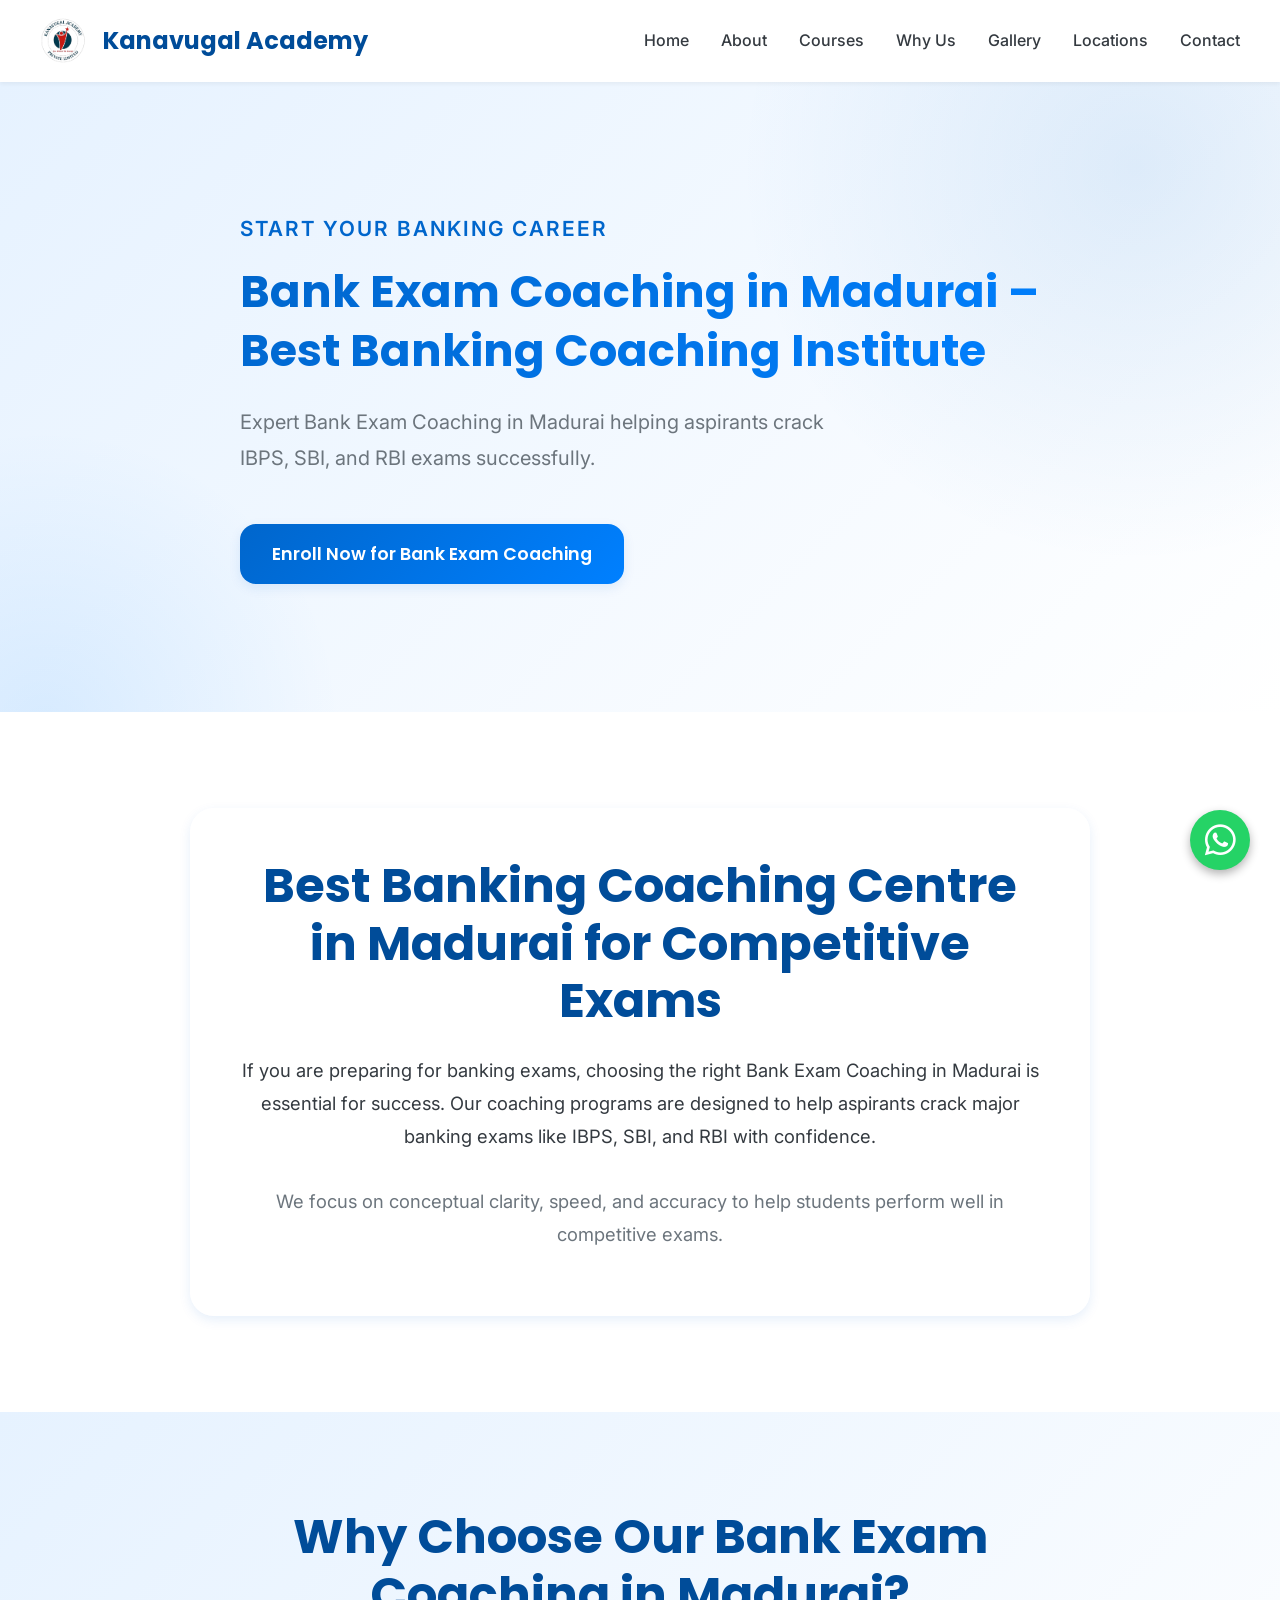
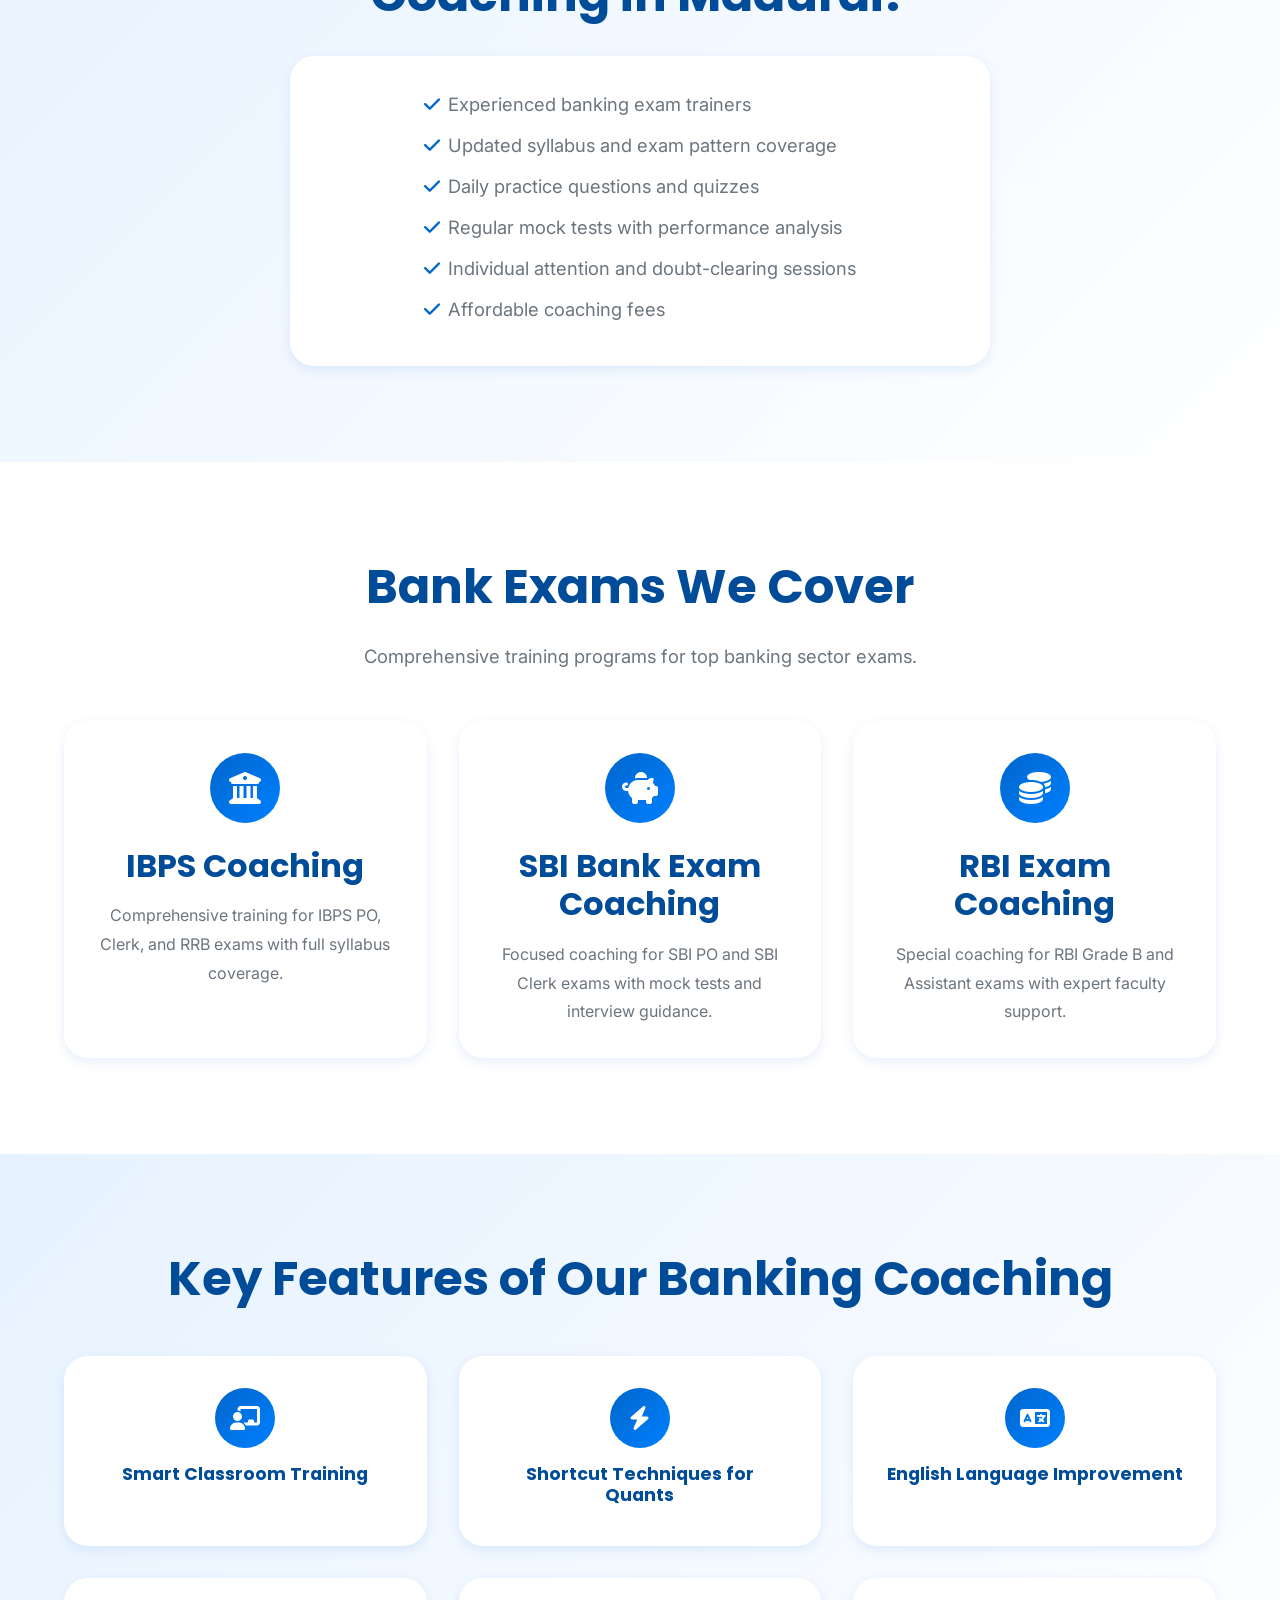
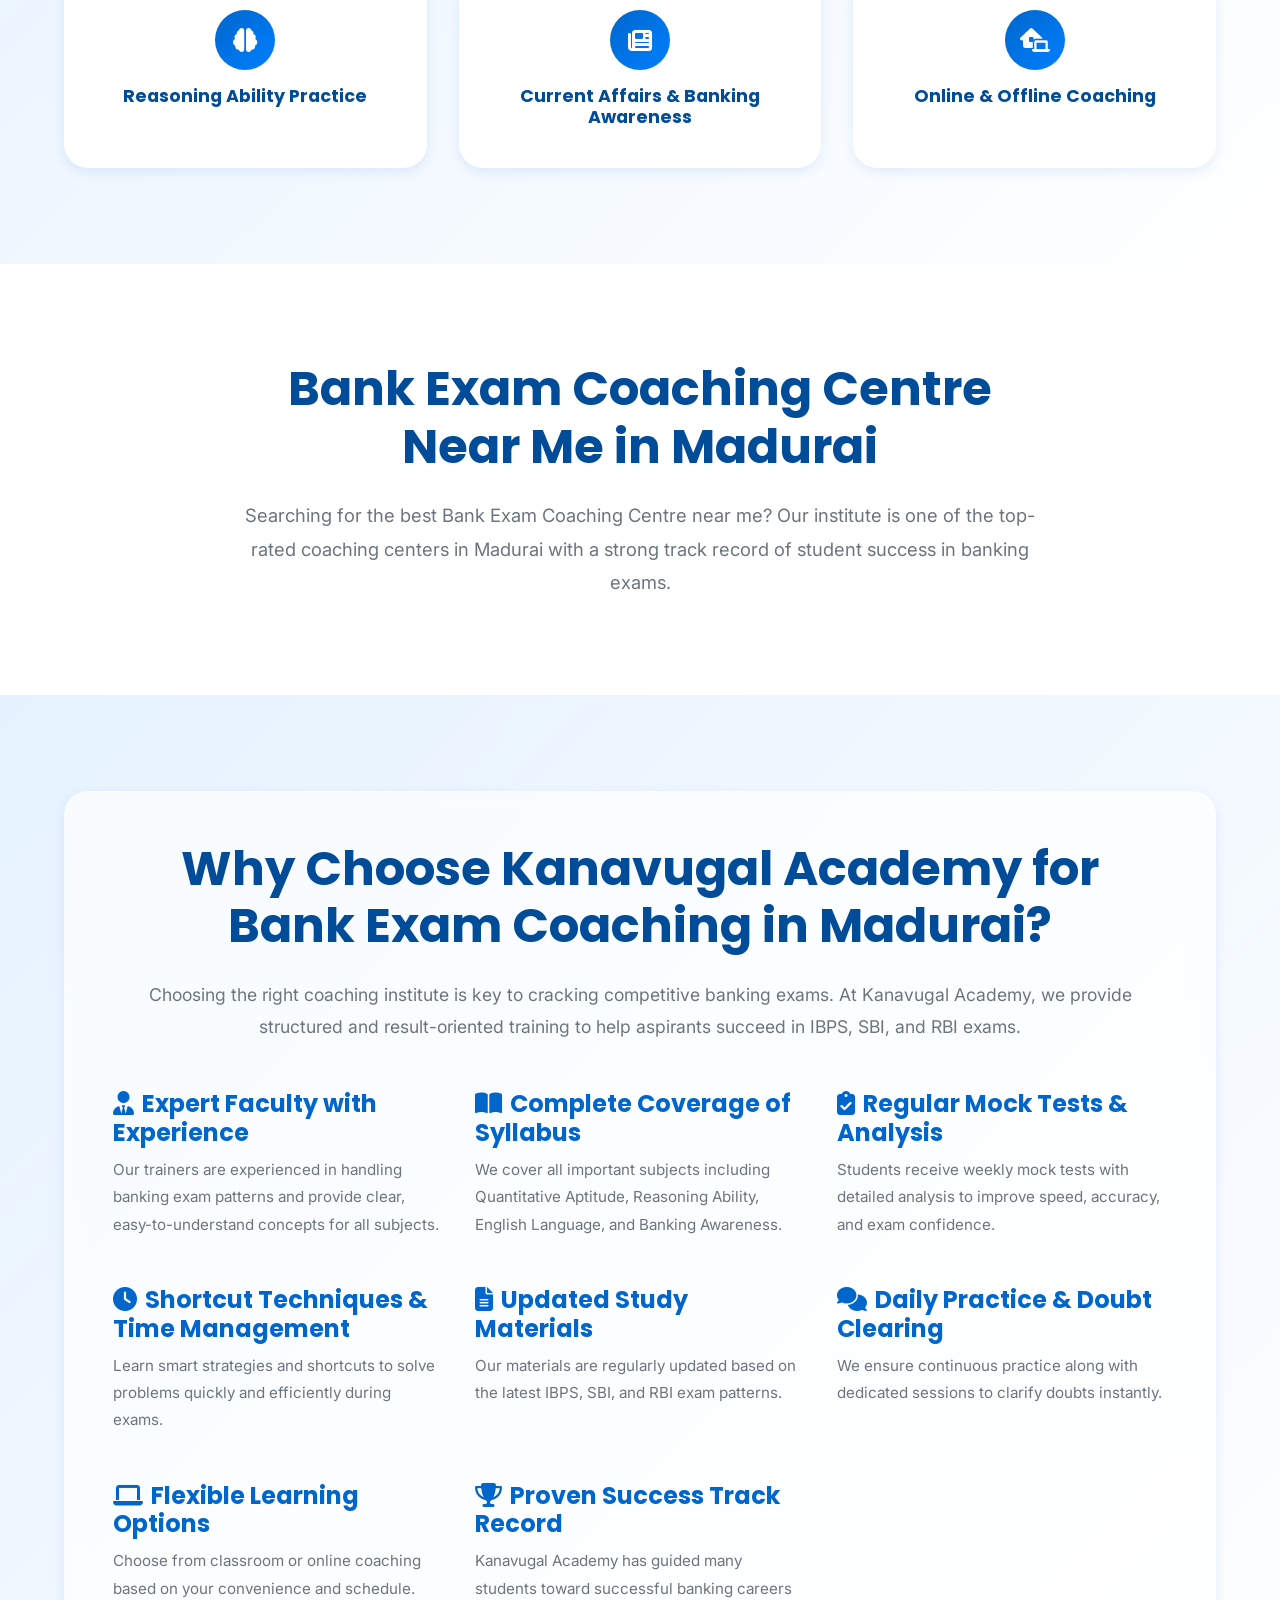
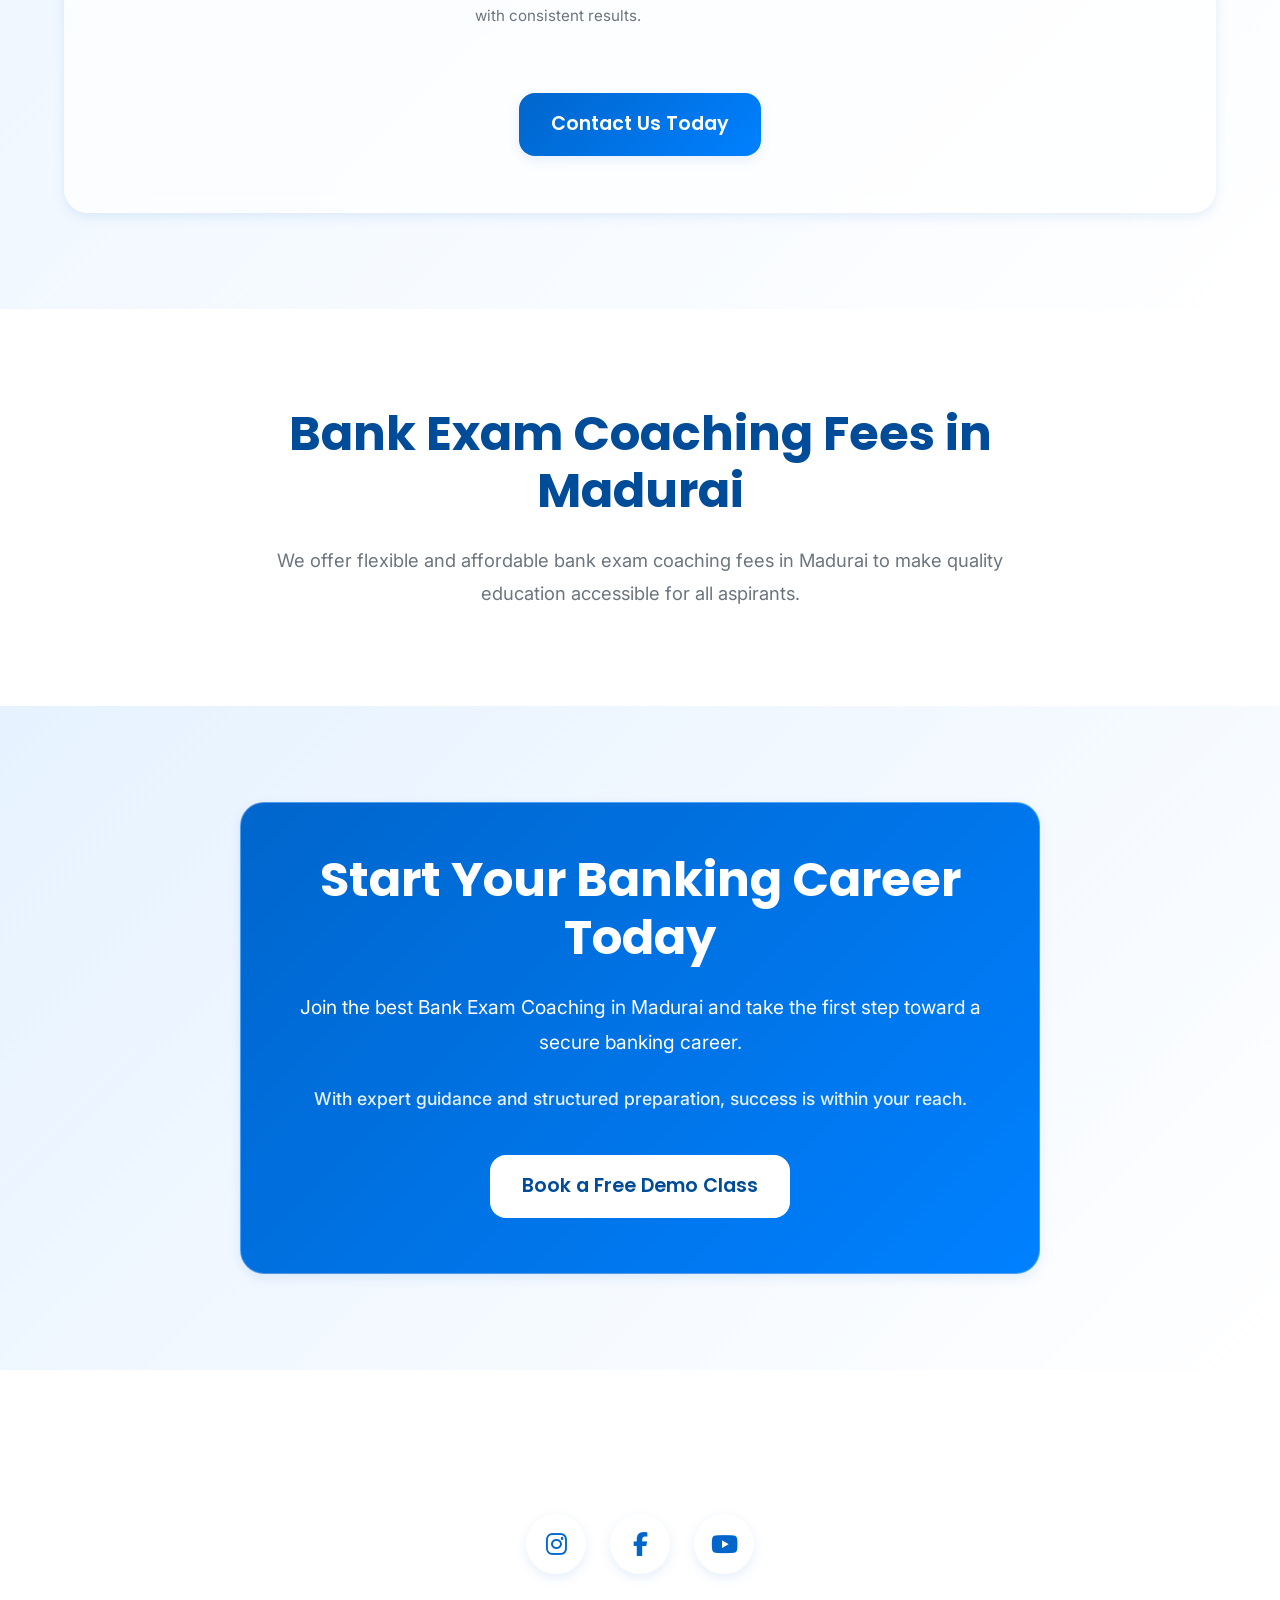
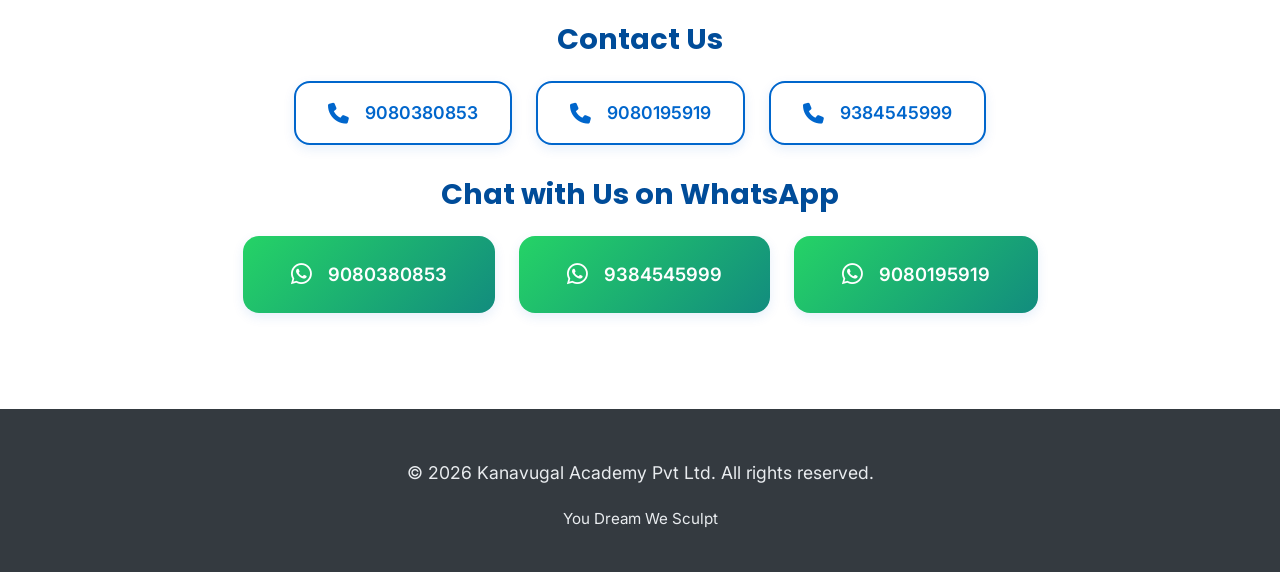
==== bank-exam-coaching-madurai.html @ 91778fbf "adding new pages" ====
<!DOCTYPE html>
<html lang="en">

<head>
    <meta charset="UTF-8">
    <meta name="viewport" content="width=device-width, initial-scale=1.0">
    <meta name="description"
        content="Looking for the best Bank Exam Coaching in Madurai? Join expert-led classes for IBPS, SBI, RBI exams with mock tests, study materials, and high success rate.">
    <meta name="keywords"
        content="Bank Exam Coaching in Madurai, Banking Coaching Centre in Madurai, Best Bank Coaching Institute in Madurai, IBPS Coaching in Madurai, SBI Coaching Centre in Madurai, RBI Exam Coaching, Bank Exam Classes in Madurai, Bank Coaching Centre near me, Bank Exam Coaching Fees in Madurai">
    <title>Bank Exam Coaching in Madurai | Best Banking Coaching Centre</title>

    <!-- Google Fonts -->
    <link rel="preconnect" href="https://fonts.googleapis.com">
    <link rel="preconnect" href="https://fonts.gstatic.com" crossorigin>
    <link
        href="https://fonts.googleapis.com/css2?family=Inter:wght@300;400;500;600;700&family=Poppins:wght@600;700;800&display=swap"
        rel="stylesheet">

    <!-- Font Awesome -->
    <link rel="stylesheet" href="https://cdnjs.cloudflare.com/ajax/libs/font-awesome/6.4.0/css/all.min.css">

    <!-- Stylesheet -->
    <link rel="stylesheet" href="index.css">
    <link rel="shortcut icon" href="./assets/logo.jpeg" type="image/x-icon">
</head>

<body>
    <!-- Header & Navigation -->
    <header class="header">
        <nav class="nav container">
            <div class="logo">
                <a href="index.html" style="display: flex; align-items: center; gap: 1rem; color: inherit; text-decoration: none;">
                    <img src="./assets/logo.png" alt="Kanavugal Academy Logo" class="logo-img">
                    <span>Kanavugal Academy</span>
                </a>
            </div>
            <ul class="nav-links" id="navLinks">
                <li><a href="index.html#home">Home</a></li>
                <li><a href="index.html#about">About</a></li>
                <li><a href="index.html#courses">Courses</a></li>
                <li><a href="index.html#why-choose">Why Us</a></li>
                <li><a href="index.html#gallery">Gallery</a></li>
                <li><a href="index.html#locations">Locations</a></li>
                <li><a href="index.html#contact">Contact</a></li>
            </ul>
            <button class="mobile-menu-toggle" id="mobileMenuToggle" aria-label="Toggle menu">
                <span></span>
                <span></span>
                <span></span>
            </button>
        </nav>
    </header>

    <!-- Hero Section -->
    <section class="hero" style="min-height: 70vh;">
        <div class="container">
            <div class="hero-content scroll-reveal">
                <p class="hero-tagline">Start Your Banking Career</p>
                <h1 class="hero-title">Bank Exam Coaching in Madurai – Best Banking Coaching Institute</h1>
                <p class="hero-description" style="font-size: 1.25rem;">
                    Expert Bank Exam Coaching in Madurai helping aspirants crack IBPS, SBI, and RBI exams successfully.
                </p>
                <div class="hero-buttons">
                    <a href="https://wa.me/919080380853?text=Hi,%20I%20want%20to%20Enroll%20Now%20for%20Bank%20Exam%20Coaching." target="_blank" class="btn btn-primary">Enroll Now for Bank Exam Coaching</a>
                </div>
            </div>
        </div>
    </section>

    <!-- Best Banking Coaching Institute -->
    <section class="section">
        <div class="container">
            <div class="card card-glass scroll-reveal" style="max-width: 900px; margin: 0 auto; text-align: center; padding: 3rem;">
                <h2>Best Banking Coaching Centre in Madurai for Competitive Exams</h2>
                <p style="font-size: 1.15rem; margin-bottom: 2rem;">
                    If you are preparing for banking exams, choosing the right Bank Exam Coaching in Madurai is essential for success. Our coaching programs are designed to help aspirants crack major banking exams like IBPS, SBI, and RBI with confidence.
                </p>
                <p style="font-size: 1.15rem; color: var(--gray);">
                    We focus on conceptual clarity, speed, and accuracy to help students perform well in competitive exams.
                </p>
            </div>
        </div>
    </section>

    <!-- Why Choose Our Centre -->
    <section class="section section-alt">
        <div class="container text-center">
            <h2 class="scroll-reveal" style="max-width: 800px; margin: 0 auto 2rem;">Why Choose Our Bank Exam Coaching in Madurai?</h2>
            <div class="card scroll-reveal" style="max-width: 700px; margin: 0 auto; padding: 2rem; background: var(--white);">
                <ul class="feature-list" style="font-size: 1.15rem;">
                    <li>Experienced banking exam trainers</li>
                    <li>Updated syllabus and exam pattern coverage</li>
                    <li>Daily practice questions and quizzes</li>
                    <li>Regular mock tests with performance analysis</li>
                    <li>Individual attention and doubt-clearing sessions</li>
                    <li>Affordable coaching fees</li>
                </ul>
            </div>
        </div>
    </section>

    <!-- Bank Exams We Cover -->
    <section class="section">
        <div class="container text-center">
            <h2 class="scroll-reveal">Bank Exams We Cover</h2>
            <p class="scroll-reveal" style="max-width: 700px; margin: 0 auto 3rem; font-size: 1.15rem; color: var(--gray);">
                Comprehensive training programs for top banking sector exams.
            </p>
            <div class="staff-grid scroll-reveal">
                <!-- IBPS -->
                <div class="card staff-card" style="padding: 2rem;">
                    <div class="course-icon" style="width: 70px; height: 70px; font-size: 2rem; margin-bottom: 1.5rem;">
                        <i class="fas fa-university"></i>
                    </div>
                    <h3 style="margin-bottom: 1rem; color: var(--primary-blue-dark);">IBPS Coaching</h3>
                    <p style="font-size: 1rem; color: var(--gray);">
                        Comprehensive training for IBPS PO, Clerk, and RRB exams with full syllabus coverage.
                    </p>
                </div>
                
                <!-- SBI -->
                <div class="card staff-card" style="padding: 2rem;">
                    <div class="course-icon" style="width: 70px; height: 70px; font-size: 2rem; margin-bottom: 1.5rem;">
                        <i class="fas fa-piggy-bank"></i>
                    </div>
                    <h3 style="margin-bottom: 1rem; color: var(--primary-blue-dark);">SBI Bank Exam Coaching</h3>
                    <p style="font-size: 1rem; color: var(--gray);">
                        Focused coaching for SBI PO and SBI Clerk exams with mock tests and interview guidance.
                    </p>
                </div>

                <!-- RBI -->
                <div class="card staff-card" style="padding: 2rem;">
                    <div class="course-icon" style="width: 70px; height: 70px; font-size: 2rem; margin-bottom: 1.5rem;">
                        <i class="fas fa-coins"></i>
                    </div>
                    <h3 style="margin-bottom: 1rem; color: var(--primary-blue-dark);">RBI Exam Coaching</h3>
                    <p style="font-size: 1rem; color: var(--gray);">
                        Special coaching for RBI Grade B and Assistant exams with expert faculty support.
                    </p>
                </div>
            </div>
        </div>
    </section>

    <!-- Key Features -->
    <section class="section section-alt">
        <div class="container">
            <h2 class="text-center scroll-reveal">Key Features of Our Banking Coaching</h2>
            <div class="staff-grid scroll-reveal" style="grid-template-columns: repeat(auto-fill, minmax(300px, 1fr));">
                <div class="card staff-card">
                    <div class="course-icon" style="width: 60px; height: 60px; font-size: 1.5rem; margin-bottom: 1rem;"><i class="fas fa-chalkboard-teacher"></i></div>
                    <h4>Smart Classroom Training</h4>
                </div>
                <div class="card staff-card">
                    <div class="course-icon" style="width: 60px; height: 60px; font-size: 1.5rem; margin-bottom: 1rem;"><i class="fas fa-bolt"></i></div>
                    <h4>Shortcut Techniques for Quants</h4>
                </div>
                <div class="card staff-card">
                    <div class="course-icon" style="width: 60px; height: 60px; font-size: 1.5rem; margin-bottom: 1rem;"><i class="fas fa-language"></i></div>
                    <h4>English Language Improvement</h4>
                </div>
                <div class="card staff-card">
                    <div class="course-icon" style="width: 60px; height: 60px; font-size: 1.5rem; margin-bottom: 1rem;"><i class="fas fa-brain"></i></div>
                    <h4>Reasoning Ability Practice</h4>
                </div>
                <div class="card staff-card">
                    <div class="course-icon" style="width: 60px; height: 60px; font-size: 1.5rem; margin-bottom: 1rem;"><i class="fas fa-newspaper"></i></div>
                    <h4>Current Affairs & Banking Awareness</h4>
                </div>
                <div class="card staff-card">
                    <div class="course-icon" style="width: 60px; height: 60px; font-size: 1.5rem; margin-bottom: 1rem;"><i class="fas fa-laptop-house"></i></div>
                    <h4>Online & Offline Coaching</h4>
                </div>
            </div>
        </div>
    </section>

    <!-- Bank Exam Coaching Near Me -->
    <section class="section">
        <div class="container text-center">
            <h2 class="scroll-reveal" style="max-width: 800px; margin: 0 auto 1.5rem;">Bank Exam Coaching Centre Near Me in Madurai</h2>
            <p class="scroll-reveal" style="font-size: 1.15rem; color: var(--gray); max-width: 800px; margin: 0 auto;">
                Searching for the best Bank Exam Coaching Centre near me? Our institute is one of the top-rated coaching centers in Madurai with a strong track record of student success in banking exams.
            </p>
        </div>
    </section>

    <!-- Why Kanavugal Academy Detailed -->
    <section class="section section-alt">
        <div class="container">
            <div class="card card-glass scroll-reveal" style="padding: 3rem;">
                <h2 style="color: var(--primary-blue-dark); text-align: center; margin-bottom: 1.5rem;">Why Choose Kanavugal Academy for Bank Exam Coaching in Madurai?</h2>
                <p style="font-size: 1.1rem; color: var(--gray); text-align: center; margin-bottom: 3rem;">
                    Choosing the right coaching institute is key to cracking competitive banking exams. At Kanavugal Academy, we provide structured and result-oriented training to help aspirants succeed in IBPS, SBI, and RBI exams.
                </p>
                
                <div style="display: grid; grid-template-columns: repeat(auto-fit, minmax(300px, 1fr)); gap: 2rem;">
                    <div>
                        <h4 style="color: var(--primary-blue); margin-bottom: 0.5rem;"><i class="fas fa-user-tie" style="margin-right: 0.5rem;"></i>Expert Faculty with Experience</h4>
                        <p style="font-size: 0.95rem; color: var(--gray);">Our trainers are experienced in handling banking exam patterns and provide clear, easy-to-understand concepts for all subjects.</p>
                    </div>
                    <div>
                        <h4 style="color: var(--primary-blue); margin-bottom: 0.5rem;"><i class="fas fa-book-open" style="margin-right: 0.5rem;"></i>Complete Coverage of Syllabus</h4>
                        <p style="font-size: 0.95rem; color: var(--gray);">We cover all important subjects including Quantitative Aptitude, Reasoning Ability, English Language, and Banking Awareness.</p>
                    </div>
                    <div>
                        <h4 style="color: var(--primary-blue); margin-bottom: 0.5rem;"><i class="fas fa-clipboard-check" style="margin-right: 0.5rem;"></i>Regular Mock Tests & Analysis</h4>
                        <p style="font-size: 0.95rem; color: var(--gray);">Students receive weekly mock tests with detailed analysis to improve speed, accuracy, and exam confidence.</p>
                    </div>
                    <div>
                        <h4 style="color: var(--primary-blue); margin-bottom: 0.5rem;"><i class="fas fa-clock" style="margin-right: 0.5rem;"></i>Shortcut Techniques & Time Management</h4>
                        <p style="font-size: 0.95rem; color: var(--gray);">Learn smart strategies and shortcuts to solve problems quickly and efficiently during exams.</p>
                    </div>
                    <div>
                        <h4 style="color: var(--primary-blue); margin-bottom: 0.5rem;"><i class="fas fa-file-alt" style="margin-right: 0.5rem;"></i>Updated Study Materials</h4>
                        <p style="font-size: 0.95rem; color: var(--gray);">Our materials are regularly updated based on the latest IBPS, SBI, and RBI exam patterns.</p>
                    </div>
                    <div>
                        <h4 style="color: var(--primary-blue); margin-bottom: 0.5rem;"><i class="fas fa-comments" style="margin-right: 0.5rem;"></i>Daily Practice & Doubt Clearing</h4>
                        <p style="font-size: 0.95rem; color: var(--gray);">We ensure continuous practice along with dedicated sessions to clarify doubts instantly.</p>
                    </div>
                    <div>
                        <h4 style="color: var(--primary-blue); margin-bottom: 0.5rem;"><i class="fas fa-laptop" style="margin-right: 0.5rem;"></i>Flexible Learning Options</h4>
                        <p style="font-size: 0.95rem; color: var(--gray);">Choose from classroom or online coaching based on your convenience and schedule.</p>
                    </div>
                    <div>
                        <h4 style="color: var(--primary-blue); margin-bottom: 0.5rem;"><i class="fas fa-trophy" style="margin-right: 0.5rem;"></i>Proven Success Track Record</h4>
                        <p style="font-size: 0.95rem; color: var(--gray);">Kanavugal Academy has guided many students toward successful banking careers with consistent results.</p>
                    </div>
                </div>

                <div class="text-center" style="margin-top: 3rem;">
                    <a href="https://wa.me/919080380853?text=Hi,%20I%20want%20to%20Contact%20You%20Today%20about%20Bank%20Exam%20Coaching." target="_blank" class="btn btn-primary" style="font-size: 1.2rem; padding: 1rem 2rem;">Contact Us Today</a>
                </div>
            </div>
        </div>
    </section>

    <!-- Fees Section -->
    <section class="section">
        <div class="container text-center">
            <h2 class="scroll-reveal" style="max-width: 800px; margin: 0 auto 1.5rem;">Bank Exam Coaching Fees in Madurai</h2>
            <p class="scroll-reveal" style="font-size: 1.15rem; color: var(--gray); max-width: 800px; margin: 0 auto;">
                We offer flexible and affordable bank exam coaching fees in Madurai to make quality education accessible for all aspirants.
            </p>
        </div>
    </section>

    <!-- Start Your Journey CTA -->
    <section class="section section-alt">
        <div class="container text-center">
            <div class="card card-glass cta-card scroll-reveal">
                <h2>Start Your Banking Career Today</h2>
                <p style="font-size: 1.2rem; color: var(--white); margin-bottom: 1.5rem;">
                    Join the best Bank Exam Coaching in Madurai and take the first step toward a secure banking career.
                </p>
                <p style="font-size: 1.1rem; color: var(--sky-blue); margin-bottom: 2.5rem; font-weight: 500;">
                    With expert guidance and structured preparation, success is within your reach.
                </p>
                <a href="https://wa.me/919080380853?text=Hi,%20I%20would%20like%20to%20Book%20a%20Free%20Demo%20Class%20for%20Bank%20Exams." target="_blank" class="btn" style="background: var(--white); color: var(--primary-blue-dark); font-size: 1.2rem; padding: 1rem 2rem;">Book a Free Demo Class</a>
            </div>
        </div>
    </section>

    <!-- Contact & Footer -->
    <section id="contact" class="section">
        <div class="container">
            <div class="social-links">
                <a href="https://www.instagram.com/kanavugal_academy?igsh=MWpjbHlkaHV3eWFyMg==" target="_blank"
                    rel="noopener noreferrer" class="social-link" aria-label="Instagram">
                    <i class="fab fa-instagram"></i>
                </a>
                <a href="https://www.facebook.com/share/1A8mV7ntUL/" target="_blank" rel="noopener noreferrer"
                    class="social-link" aria-label="Facebook">
                    <i class="fab fa-facebook-f"></i>
                </a>
                <a href="https://youtube.com/@kanavugalacademy?si=gkngZjti5xDNthuc" target="_blank"
                    rel="noopener noreferrer" class="social-link" aria-label="YouTube">
                    <i class="fab fa-youtube"></i>
                </a>
            </div>

            <!-- Contact Numbers -->
            <div class="contact-info scroll-reveal" style="margin-top: 3rem;">
                <h3 class="text-center" style="margin-bottom: 1.5rem;">Contact Us</h3>
                <div class="contact-numbers">
                    <a href="tel:9080380853" class="contact-number">
                        <i class="fas fa-phone"></i>
                        <span>9080380853</span>
                    </a>
                    <a href="tel:9080195919" class="contact-number">
                        <i class="fas fa-phone"></i>
                        <span>9080195919</span>
                    </a>
                    <a href="tel:9384545999" class="contact-number">
                        <i class="fas fa-phone"></i>
                        <span>9384545999</span>
                    </a>
                </div>
            </div>

            <!-- WhatsApp Buttons -->
            <div class="whatsapp-section scroll-reveal" style="margin-top: 2rem;">
                <h3 class="text-center" style="margin-bottom: 1.5rem;">Chat with Us on WhatsApp</h3>
                <div class="whatsapp-buttons">
                    <a href="https://wa.me/919080380853" target="_blank" rel="noopener noreferrer" class="whatsapp-btn">
                        <i class="fab fa-whatsapp"></i>
                        <span>9080380853</span>
                    </a>
                    <a href="https://wa.me/919384545999" target="_blank" rel="noopener noreferrer" class="whatsapp-btn">
                        <i class="fab fa-whatsapp"></i>
                        <span>9384545999</span>
                    </a>
                    <a href="https://wa.me/919080195919" target="_blank" rel="noopener noreferrer" class="whatsapp-btn">
                        <i class="fab fa-whatsapp"></i>
                        <span>9080195919</span>
                    </a>
                </div>
            </div>
        </div>
    </section>

    <!-- Footer -->
    <footer class="footer">
        <div class="container">
            <p>&copy; <span id="day"></span> Kanavugal Academy Pvt Ltd. All rights reserved.</p>
            <p style="font-size: 0.95rem; margin-top: 0.5rem;">You Dream We Sculpt</p>
        </div>
    </footer>

    <!-- Floating WhatsApp Button -->
    <a href="https://wa.me/919080380853" class="floating-whatsapp" target="_blank" rel="noopener noreferrer"
        aria-label="Chat on WhatsApp">
        <i class="fab fa-whatsapp"></i>
    </a>

    <!-- JavaScript -->
    <script src="script.js"></script>
</body>

</html>
---- index.css ----
/* ============================================
   KANAVUGAL ACADEMY - DESIGN SYSTEM
   Theme: Blue & White Professional
   ============================================ */

/* ============================================
   CSS CUSTOM PROPERTIES
   ============================================ */
:root {
    /* Primary Colors - Blue Theme */
    --primary-blue: #0066cc;
    --primary-blue-dark: #004c99;
    --primary-blue-light: #3385d6;
    --accent-blue: #0080ff;
    --sky-blue: #e6f2ff;

    /* Neutral Colors */
    --white: #ffffff;
    --off-white: #f8f9fa;
    --light-gray: #e9ecef;
    --gray: #6c757d;
    --dark-gray: #343a40;
    --black: #000000;

    /* Gradient Colors */
    --gradient-primary: linear-gradient(135deg, #0066cc 0%, #0080ff 100%);
    --gradient-light: linear-gradient(135deg, #e6f2ff 0%, #ffffff 100%);
    --gradient-overlay: linear-gradient(135deg, rgba(0, 102, 204, 0.9) 0%, rgba(0, 128, 255, 0.9) 100%);

    /* Shadows */
    --shadow-sm: 0 2px 4px rgba(0, 0, 0, 0.05);
    --shadow-md: 0 4px 12px rgba(0, 102, 204, 0.1);
    --shadow-lg: 0 8px 24px rgba(0, 102, 204, 0.15);
    --shadow-xl: 0 16px 48px rgba(0, 102, 204, 0.2);

    /* Spacing */
    --spacing-xs: 0.5rem;
    --spacing-sm: 1rem;
    --spacing-md: 1.5rem;
    --spacing-lg: 2rem;
    --spacing-xl: 3rem;
    --spacing-2xl: 4rem;
    --spacing-3xl: 6rem;

    /* Typography */
    --font-primary: 'Inter', -apple-system, BlinkMacSystemFont, 'Segoe UI', sans-serif;
    --font-heading: 'Poppins', 'Inter', sans-serif;

    /* Border Radius */
    --radius-sm: 0.5rem;
    --radius-md: 1rem;
    --radius-lg: 1.5rem;
    --radius-xl: 2rem;

    /* Transitions */
    --transition-fast: 0.2s ease;
    --transition-base: 0.3s ease;
    --transition-slow: 0.5s ease;

    /* Z-index */
    --z-dropdown: 1000;
    --z-sticky: 1020;
    --z-fixed: 1030;
    --z-modal: 1050;
}

/* ============================================
   RESET & BASE STYLES
   ============================================ */
* {
    margin: 0;
    padding: 0;
    box-sizing: border-box;
}

html {
    scroll-behavior: smooth;
    font-size: 16px;
}

body {
    font-family: var(--font-primary);
    color: var(--dark-gray);
    background-color: var(--white);
    line-height: 1.6;
    overflow-x: hidden;
}

/* ============================================
   TYPOGRAPHY
   ============================================ */
h1,
h2,
h3,
h4,
h5,
h6 {
    font-family: var(--font-heading);
    font-weight: 700;
    line-height: 1.2;
    color: var(--dark-gray);
    margin-bottom: var(--spacing-md);
}

h1 {
    font-size: clamp(2.5rem, 5vw, 4rem);
    background: var(--gradient-primary);
    -webkit-background-clip: text;
    -webkit-text-fill-color: transparent;
    background-clip: text;
}

h2 {
    font-size: clamp(2rem, 4vw, 3rem);
    color: var(--primary-blue-dark);
}

h3 {
    font-size: clamp(1.5rem, 3vw, 2rem);
    color: var(--primary-blue);
}

h4 {
    font-size: clamp(1.25rem, 2.5vw, 1.5rem);
}

p {
    margin-bottom: var(--spacing-sm);
    font-size: 1.1rem;
    line-height: 1.8;
}

a {
    color: var(--primary-blue);
    text-decoration: none;
    transition: var(--transition-base);
}

a:hover {
    color: var(--accent-blue);
}

/* ============================================
   LAYOUT UTILITIES
   ============================================ */
.container {
    max-width: 1200px;
    margin: 0 auto;
    padding: 0 var(--spacing-md);
}

.section {
    padding: var(--spacing-3xl) 0;
    position: relative;
}

.section-alt {
    background: var(--gradient-light);
}

.text-center {
    text-align: center;
}

.flex {
    display: flex;
}

.flex-center {
    display: flex;
    justify-content: center;
    align-items: center;
}

.grid {
    display: grid;
    gap: var(--spacing-lg);
}

/* ============================================
   BUTTONS
   ============================================ */
.btn {
    display: inline-block;
    padding: var(--spacing-sm) var(--spacing-lg);
    font-family: var(--font-heading);
    font-size: 1.1rem;
    font-weight: 600;
    text-align: center;
    border: none;
    border-radius: var(--radius-md);
    cursor: pointer;
    transition: all var(--transition-base);
    text-decoration: none;
    position: relative;
    overflow: hidden;
}

.btn-primary {
    background: var(--gradient-primary);
    color: var(--white);
    box-shadow: var(--shadow-md);
}

.btn-primary:hover {
    transform: translateY(-2px);
    box-shadow: var(--shadow-lg);
    color: var(--white);
}

.btn-primary::before {
    content: '';
    position: absolute;
    top: 0;
    left: -100%;
    width: 100%;
    height: 100%;
    background: linear-gradient(90deg, transparent, rgba(255, 255, 255, 0.3), transparent);
    transition: var(--transition-slow);
}

.btn-primary:hover::before {
    left: 100%;
}

.btn-outline {
    background: transparent;
    color: var(--primary-blue);
    border: 2px solid var(--primary-blue);
}

.btn-outline:hover {
    background: var(--primary-blue);
    color: var(--white);
    transform: translateY(-2px);
}

/* ============================================
   CARDS
   ============================================ */
.card {
    background: var(--white);
    border-radius: var(--radius-lg);
    padding: var(--spacing-lg);
    box-shadow: var(--shadow-md);
    transition: all var(--transition-base);
    position: relative;
    overflow: hidden;
}

.card::before {
    content: '';
    position: absolute;
    top: 0;
    left: 0;
    width: 100%;
    height: 4px;
    background: var(--gradient-primary);
    transform: scaleX(0);
    transition: var(--transition-base);
}

.card:hover {
    transform: translateY(-8px);
    box-shadow: var(--shadow-xl);
}

.card:hover::before {
    transform: scaleX(1);
}

.card-glass {
    background: rgba(255, 255, 255, 0.7);
    backdrop-filter: blur(10px);
    border: 1px solid rgba(255, 255, 255, 0.3);
}

/* ============================================
   HEADER & NAVIGATION
   ============================================ */
.header {
    position: sticky;
    top: 0;
    width: 100%;
    background: rgba(255, 255, 255, 0.95);
    backdrop-filter: blur(10px);
    box-shadow: var(--shadow-sm);
    z-index: var(--z-sticky);
    transition: var(--transition-base);
}

.nav {
    display: flex;
    justify-content: space-between;
    align-items: center;
    padding: var(--spacing-sm) 0;
}

.logo {
    display: flex;
    align-items: center;
    gap: var(--spacing-sm);
    font-family: var(--font-heading);
    font-size: 1.5rem;
    font-weight: 700;
    color: var(--primary-blue-dark);
}

.logo-img {
    height: 50px;
    width: auto;
}

.nav-links {
    display: flex;
    list-style: none;
    gap: var(--spacing-lg);
    align-items: center;
}

.nav-links a {
    font-weight: 500;
    color: var(--dark-gray);
    position: relative;
    padding: var(--spacing-xs) 0;
}

.nav-links a::after {
    content: '';
    position: absolute;
    bottom: 0;
    left: 0;
    width: 0;
    height: 2px;
    background: var(--gradient-primary);
    transition: var(--transition-base);
}

.nav-links a:hover::after {
    width: 100%;
}

.mobile-menu-toggle {
    display: none;
    flex-direction: column;
    gap: 4px;
    background: none;
    border: none;
    cursor: pointer;
    padding: var(--spacing-xs);
}

.mobile-menu-toggle span {
    width: 25px;
    height: 3px;
    background: var(--primary-blue);
    border-radius: 2px;
    transition: var(--transition-base);
}

/* ============================================
   HERO SECTION
   ============================================ */
.hero {
    min-height: 90vh;
    display: flex;
    align-items: center;
    position: relative;
    background: var(--gradient-light);
    overflow: hidden;
}

.hero::before {
    content: '';
    position: absolute;
    top: -50%;
    right: -20%;
    width: 800px;
    height: 800px;
    background: radial-gradient(circle, rgba(0, 102, 204, 0.1) 0%, transparent 70%);
    border-radius: 50%;
    animation: float 20s ease-in-out infinite;
}

.hero::after {
    content: '';
    position: absolute;
    bottom: -50%;
    left: -20%;
    width: 600px;
    height: 600px;
    background: radial-gradient(circle, rgba(0, 128, 255, 0.1) 0%, transparent 70%);
    border-radius: 50%;
    animation: float 15s ease-in-out infinite reverse;
}

.hero-content {
    position: relative;
    z-index: 1;
    max-width: 800px;
}

.hero-tagline {
    font-size: 1.3rem;
    color: var(--primary-blue);
    font-weight: 600;
    margin-bottom: var(--spacing-sm);
    text-transform: uppercase;
    letter-spacing: 2px;
}

.hero-title {
    margin-bottom: var(--spacing-md);
    font-size: clamp(2rem, 3.5vw, 2.8rem);
    line-height: 1.3;
}

.hero-description {
    font-size: 1.1rem;
    color: var(--gray);
    margin-bottom: var(--spacing-xl);
    max-width: 600px;
}

.hero-buttons {
    display: flex;
    gap: var(--spacing-md);
    flex-wrap: wrap;
}

/* ============================================
   VISION & MISSION
   ============================================ */
.vision-mission-grid {
    display: grid;
    grid-template-columns: repeat(auto-fit, minmax(300px, 1fr));
    gap: var(--spacing-xl);
    margin-top: var(--spacing-xl);
}

.vision-card,
.mission-card {
    position: relative;
    padding: var(--spacing-xl);
}

.vision-card h3,
.mission-card h3 {
    display: flex;
    align-items: center;
    gap: var(--spacing-sm);
    margin-bottom: var(--spacing-md);
}

.icon {
    font-size: 2rem;
}

/* ============================================
   COURSES SECTION
   ============================================ */
.courses-grid {
    display: grid;
    grid-template-columns: repeat(auto-fit, minmax(250px, 1fr));
    gap: var(--spacing-lg);
    margin-top: var(--spacing-xl);
}

.course-card {
    text-align: center;
    padding: 1.5rem;
    width: 100%;
}

.course-icon {
    width: 80px;
    height: 80px;
    margin: 0 auto var(--spacing-md);
    background: var(--gradient-primary);
    border-radius: 50%;
    display: flex;
    align-items: center;
    justify-content: center;
    font-size: 2.5rem;
    color: var(--white);
    transition: var(--transition-base);
}

.course-card:hover .course-icon {
    transform: scale(1.1) rotate(5deg);
}

.course-card h3 {
    margin-bottom: var(--spacing-sm);
}

/* ============================================
   STAFF SECTION
   ============================================ */
.staff-grid {
    display: grid;
    grid-template-columns: repeat(auto-fill, minmax(280px, 1fr));
    gap: var(--spacing-lg);
    margin-top: var(--spacing-xl);
}

.staff-card {
    text-align: center;
    padding: var(--spacing-lg);
}

.staff-card h4 {
    color: var(--primary-blue-dark);
    margin-bottom: var(--spacing-xs);
    font-size: 1.1rem;
}

.staff-card p {
    color: var(--gray);
    font-size: 0.95rem;
    margin-bottom: 0;
}

.director-card {
    grid-column: 1 / -1;
    max-width: 600px;
    margin: 0 auto;
    background: var(--gradient-light);
    border: 2px solid var(--primary-blue);
}

/* ============================================
   GALLERY SECTION
   ============================================ */
.gallery-grid {
    display: grid;
    grid-template-columns: repeat(auto-fit, minmax(300px, 1fr));
    gap: var(--spacing-lg);
    margin-top: var(--spacing-xl);
}

.gallery-item {
    position: relative;
    border-radius: var(--radius-lg);
    overflow: hidden;
    box-shadow: var(--shadow-md);
    transition: var(--transition-base);
    aspect-ratio: 16/9;
}

.gallery-item:hover {
    transform: scale(1.05);
    box-shadow: var(--shadow-xl);
}

.gallery-item img {
    width: 100%;
    height: 100%;
    object-fit: cover;
    display: block;
}

.gallery-caption {
    position: absolute;
    bottom: 0;
    left: 0;
    right: 0;
    background: var(--gradient-overlay);
    color: var(--white);
    padding: var(--spacing-md);
    transform: translateY(100%);
    transition: var(--transition-base);
}

.gallery-item:hover .gallery-caption {
    transform: translateY(0);
}

/* ============================================
   LOCATIONS SECTION
   ============================================ */
.locations-grid {
    display: grid;
    grid-template-columns: repeat(auto-fit, minmax(400px, 1fr));
    gap: var(--spacing-xl);
    margin-top: var(--spacing-xl);
}

.location-card {
    padding: var(--spacing-xl);
}

.location-header {
    display: flex;
    align-items: center;
    gap: var(--spacing-sm);
    margin-bottom: var(--spacing-lg);
    color: var(--primary-blue);
}

.location-header i {
    font-size: 2rem;
    color: var(--primary-blue);
}

.location-header h3 {
    margin-bottom: 0;
}

.map-container {
    margin-bottom: var(--spacing-md);
    border-radius: var(--radius-md);
    overflow: hidden;
    box-shadow: var(--shadow-md);
    transition: var(--transition-base);
}

.map-container:hover {
    box-shadow: var(--shadow-lg);
    transform: scale(1.02);
}

.location-info {
    display: flex;
    flex-direction: column;
    gap: var(--spacing-xs);
}

.location-info p {
    display: flex;
    align-items: center;
    gap: var(--spacing-xs);
    color: var(--gray);
    font-size: 0.95rem;
    margin-bottom: 0;
}

.location-info i {
    color: var(--primary-blue);
    font-size: 1.1rem;
}

/* ============================================
   CONTACT FORM
   ============================================ */
.contact-form-card {
    padding: var(--spacing-xl);
    background: var(--white);
    border: 1px solid var(--light-gray);
}

.form-group {
    margin-bottom: var(--spacing-md);
    text-align: left;
}

.form-group label {
    display: block;
    margin-bottom: 0.5rem;
    color: var(--dark-gray);
    font-weight: 500;
}

.form-group input,
.form-group select,
.form-group textarea {
    width: 100%;
    padding: 0.75rem;
    border: 1px solid var(--light-gray);
    border-radius: var(--radius-sm);
    font-family: var(--font-primary);
    font-size: 1rem;
    transition: var(--transition-base);
    background-color: var(--off-white);
}

.form-group input:focus,
.form-group select:focus,
.form-group textarea:focus {
    outline: none;
    border-color: var(--primary-blue);
    box-shadow: 0 0 0 3px var(--sky-blue);
    background-color: var(--white);
}

.form-group textarea {
    resize: vertical;
}

/* ============================================
   SOCIAL & CONTACT
   ============================================ */
.social-links {
    display: flex;
    gap: var(--spacing-md);
    justify-content: center;
    margin-top: var(--spacing-xl);
}

.social-link {
    width: 60px;
    height: 60px;
    border-radius: 50%;
    background: var(--white);
    display: flex;
    align-items: center;
    justify-content: center;
    font-size: 1.5rem;
    box-shadow: var(--shadow-md);
    transition: var(--transition-base);
    color: var(--primary-blue);
}

.social-link:hover {
    transform: translateY(-5px) scale(1.1);
    box-shadow: var(--shadow-lg);
    background: var(--gradient-primary);
    color: var(--white);
}

/* ============================================
   CONTACT NUMBERS & WHATSAPP
   ============================================ */
.contact-info h3,
.whatsapp-section h3 {
    color: var(--primary-blue-dark);
    font-size: 1.8rem;
}

.contact-numbers {
    display: flex;
    flex-wrap: wrap;
    justify-content: center;
    gap: var(--spacing-md);
    margin-top: var(--spacing-md);
}

.contact-number {
    display: flex;
    align-items: center;
    gap: var(--spacing-sm);
    padding: var(--spacing-sm) var(--spacing-lg);
    background: var(--white);
    border: 2px solid var(--primary-blue);
    border-radius: var(--radius-md);
    color: var(--primary-blue);
    font-size: 1.1rem;
    font-weight: 600;
    box-shadow: var(--shadow-md);
    transition: var(--transition-base);
    text-decoration: none;
}

.contact-number:hover {
    background: var(--primary-blue);
    color: var(--white);
    transform: translateY(-3px);
    box-shadow: var(--shadow-lg);
}

.contact-number i {
    font-size: 1.3rem;
}

.whatsapp-buttons {
    display: flex;
    flex-wrap: wrap;
    justify-content: center;
    gap: var(--spacing-md);
    margin-top: var(--spacing-md);
}

.whatsapp-btn {
    display: flex;
    align-items: center;
    gap: var(--spacing-sm);
    padding: var(--spacing-md) var(--spacing-xl);
    background: linear-gradient(135deg, #25D366 0%, #128C7E 100%);
    border-radius: var(--radius-md);
    color: var(--white);
    font-size: 1.15rem;
    font-weight: 600;
    box-shadow: var(--shadow-md);
    transition: var(--transition-base);
    text-decoration: none;
    position: relative;
    overflow: hidden;
}

.whatsapp-btn::before {
    content: '';
    position: absolute;
    top: 0;
    left: -100%;
    width: 100%;
    height: 100%;
    background: linear-gradient(90deg, transparent, rgba(255, 255, 255, 0.3), transparent);
    transition: var(--transition-slow);
}

.whatsapp-btn:hover::before {
    left: 100%;
}

.whatsapp-btn:hover {
    transform: translateY(-3px) scale(1.05);
    box-shadow: var(--shadow-xl);
    color: var(--white);
}

.whatsapp-btn i {
    font-size: 1.5rem;
    animation: pulse 2s ease-in-out infinite;
}

@keyframes pulse {

    0%,
    100% {
        transform: scale(1);
    }

    50% {
        transform: scale(1.1);
    }
}

/* ============================================
   FOOTER
   ============================================ */
.footer {
    background: var(--dark-gray);
    color: var(--white);
    padding: var(--spacing-xl) 0 var(--spacing-md);
    text-align: center;
}

.footer p {
    color: var(--light-gray);
    margin-bottom: var(--spacing-sm);
}

/* ============================================
   ANIMATIONS
   ============================================ */
@keyframes float {

    0%,
    100% {
        transform: translateY(0) rotate(0deg);
    }

    50% {
        transform: translateY(-30px) rotate(5deg);
    }
}

@keyframes fadeInUp {
    from {
        opacity: 0;
        transform: translateY(30px);
    }

    to {
        opacity: 1;
        transform: translateY(0);
    }
}

.fade-in-up {
    animation: fadeInUp 0.8s ease-out forwards;
}

.scroll-reveal {
    opacity: 0;
    transform: translateY(30px);
    transition: all 0.8s ease-out;
}

.scroll-reveal.revealed {
    opacity: 1;
    transform: translateY(0);
}

/* ============================================
   RESPONSIVE DESIGN
   ============================================ */
@media (max-width: 768px) {
    .nav-links {
        position: fixed;
        top: 70px;
        left: -100%;
        width: 100%;
        height: calc(100vh - 70px);
        background: rgba(255, 255, 255, 0.98);
        backdrop-filter: blur(10px);
        flex-direction: column;
        justify-content: flex-start;
        padding: var(--spacing-xl);
        transition: var(--transition-base);
        box-shadow: var(--shadow-lg);
    }

    .nav-links.active {
        left: 0;
    }

    .mobile-menu-toggle {
        display: flex;
    }

    .hero {
        min-height: 70vh;
        text-align: center;
    }

    .hero-content {
        max-width: 100%;
    }

    .hero-buttons {
        justify-content: center;
    }

    .vision-mission-grid {
        grid-template-columns: 1fr;
    }

    .courses-grid {
        grid-template-columns: 1fr;
    }

    .staff-grid {
        grid-template-columns: 1fr;
    }

    .gallery-grid {
        grid-template-columns: 1fr;
    }

    .locations-grid {
        grid-template-columns: 1fr;
    }

    .contact-numbers,
    .whatsapp-buttons {
        flex-direction: column;
        align-items: stretch;
    }

    .contact-number,
    .whatsapp-btn {
        width: 100%;
        justify-content: center;
    }

    .section {
        padding: var(--spacing-xl) 0;
    }
}

@media (max-width: 480px) {
    html {
        font-size: 14px;
    }

    .hero-buttons {
        flex-direction: column;
        width: 100%;
    }

    .btn {
        width: 100%;
    }
}

/* ============================================
   FLOATING WHATSAPP BUTTON UI
   ============================================ */
.floating-whatsapp {
    position: fixed;
    bottom: 30px;
    right: 30px;
    width: 60px;
    height: 60px;
    background: #25D366;
    color: white;
    border-radius: 50%;
    display: flex;
    align-items: center;
    justify-content: center;
    font-size: 35px;
    box-shadow: 0 4px 10px rgba(0, 0, 0, 0.3);
    z-index: 1000;
    transition: all 0.3s ease;
    text-decoration: none;
    animation: float-pulse 2s infinite;
}

.floating-whatsapp:hover {
    background: #128C7E;
    transform: scale(1.1);
    box-shadow: 0 6px 14px rgba(0, 0, 0, 0.4);
    color: white;
}

@keyframes float-pulse {
    0% {
        box-shadow: 0 0 0 0 rgba(37, 211, 102, 0.7);
        transform: scale(1);
    }

    70% {
        box-shadow: 0 0 0 15px rgba(37, 211, 102, 0);
        transform: scale(1);
    }

    100% {
        box-shadow: 0 0 0 0 rgba(37, 211, 102, 0);
        transform: scale(1);
    }
}

@media (max-width: 768px) {
    .floating-whatsapp {
        bottom: 20px;
        right: 20px;
        width: 50px;
        height: 50px;
        font-size: 28px;
    }
}

/* ============================================
   DIRECTOR'S DESK SECTION
   ============================================ */
.directors-message p {
    font-size: 1.15rem;
    line-height: 1.9;
    margin-bottom: 1.5rem;
    text-align: justify;
}

.director-sign-off {
    margin-top: 2rem;
    text-align: right;
}

.director-sign-off h4 {
    color: var(--primary-blue-dark);
    margin-bottom: 0.2rem;
}

@media (max-width: 768px) {
    .directors-message p {
        text-align: left;
    }

    .director-sign-off {
        text-align: left;
    }
}

.directors-grid {
    display: grid;
    grid-template-columns: repeat(auto-fit, minmax(400px, 1fr));
    gap: var(--spacing-xl);
    margin-top: var(--spacing-lg);
}

.director-profile-img {
    width: 150px;
    height: 150px;
    border-radius: 50%;
    margin: -75px auto 2rem;
    /* Pull image up */
    border: 5px solid var(--white);
    box-shadow: var(--shadow-md);
    overflow: hidden;
    background: var(--white);
    position: relative;
    z-index: 1;
}

.director-profile-img img {
    width: 100%;
    height: 100%;
    object-fit: cover;
}

#directors-desk .card {
    margin-top: 60px;
    /* Space for the pulled-up image */
    padding-top: 0;
    /* Adjust padding if needed */
    overflow: visible;
    /* Allow image to pull out of the card */
}

@media (max-width: 768px) {
    .directors-grid {
        grid-template-columns: 1fr;
    }
}

/* ============================================
   SPLIT LAYOUT (IMAGE + CONTENT)
   ============================================ */
.split-layout {
    display: grid;
    grid-template-columns: 1fr 1fr;
    gap: var(--spacing-xl);
    align-items: center;
    margin-top: var(--spacing-lg);
}

.split-image-container {
    height: 100%;
    min-height: 400px;
    border-radius: var(--radius-lg);
    overflow: hidden;
    box-shadow: var(--shadow-lg);
    position: relative;
    /* transition: var(--transition-base); */
}

.split-image-container:hover {
    box-shadow: var(--shadow-xl);
    transform: translateY(-5px);
}

.split-image {
    width: 100%;
    height: 100%;
    object-fit: cover;
    display: block;
    transition: transform var(--transition-slow);
}

.split-image-container:hover .split-image {
    transform: scale(1.05);
}

.split-content.card {
    /* If removing margin auto from original inline styles */
    margin: 0;
}

@media (max-width: 900px) {
    .split-layout {
        grid-template-columns: 1fr;
        gap: var(--spacing-md);
    }

    .split-image-container {
        min-height: 250px;
        /* Decide order: Image top or bottom? Default is bottom if HTML order is Content -> Image. 
           If use 'order: -1' on container, it goes to top. */
        order: -1;
    }
}
/* ============================================
   NEW SECTION LAYOUT FIXES
   ============================================ */
.feature-list {
    text-align: left;
    display: inline-block;
    margin: 0 auto;
    padding-left: 0;
    color: var(--gray);
    font-size: 0.95rem;
    line-height: 1.8;
    list-style: none;
}

.feature-list li {
    position: relative;
    padding-left: 1.5rem;
    margin-bottom: 0.5rem;
}

.feature-list li::before {
    content: '\f00c';
    font-family: 'Font Awesome 6 Free';
    font-weight: 900;
    position: absolute;
    left: 0;
    top: 0;
    color: var(--primary-blue);
}

.approach-career-grid {
    display: grid;
    grid-template-columns: 1fr 1fr;
    gap: var(--spacing-xl);
    align-items: stretch;
    margin-top: var(--spacing-lg);
}

.cta-card {
    max-width: 800px;
    margin: 0 auto;
    background: var(--gradient-primary);
    color: var(--white);
    text-align: center;
    padding: var(--spacing-xl);
}

.cta-card h2 {
    color: var(--white);
}

.cta-card p {
    font-size: 1.2rem;
    color: var(--sky-blue);
    margin-bottom: 2rem;
}

.cta-card .btn {
    background: var(--white);
    color: var(--primary-blue);
    font-size: 1.2rem;
}

@media (max-width: 900px) {
    .approach-career-grid {
        grid-template-columns: 1fr;
    }
}
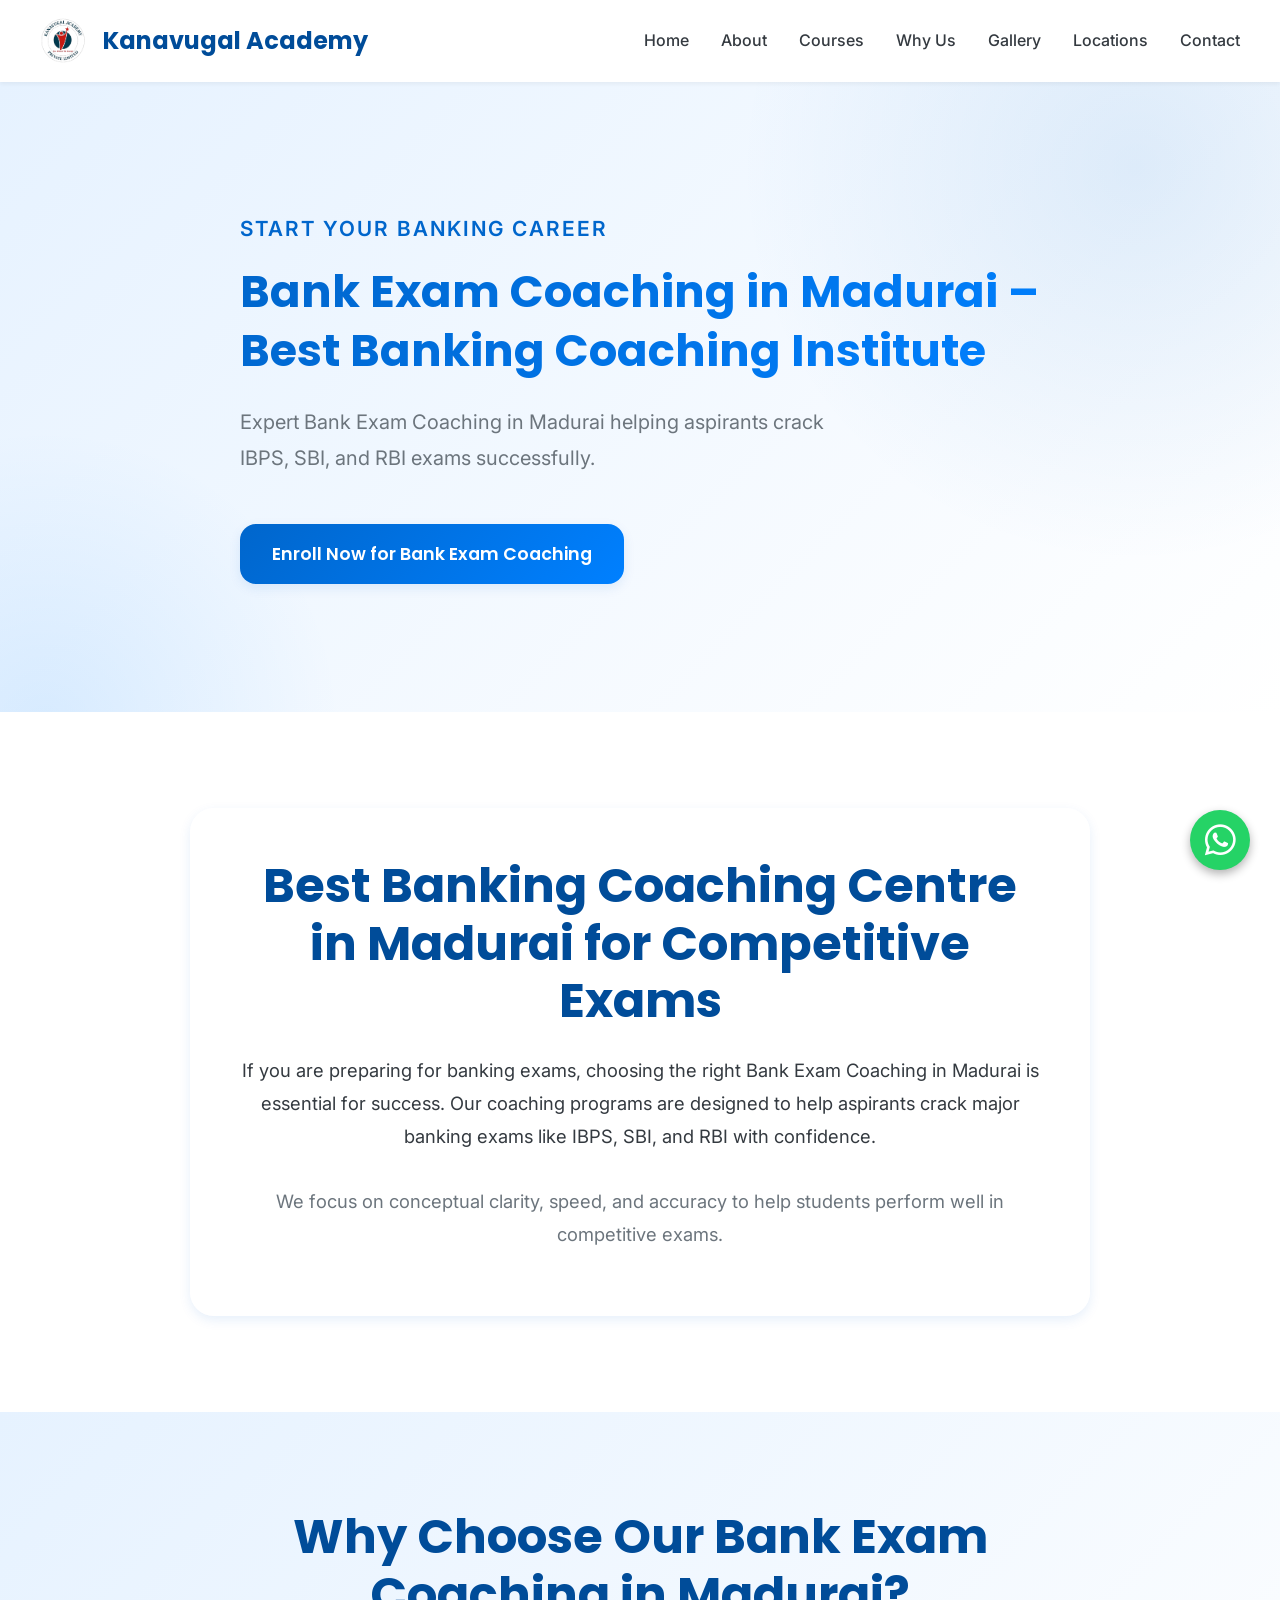
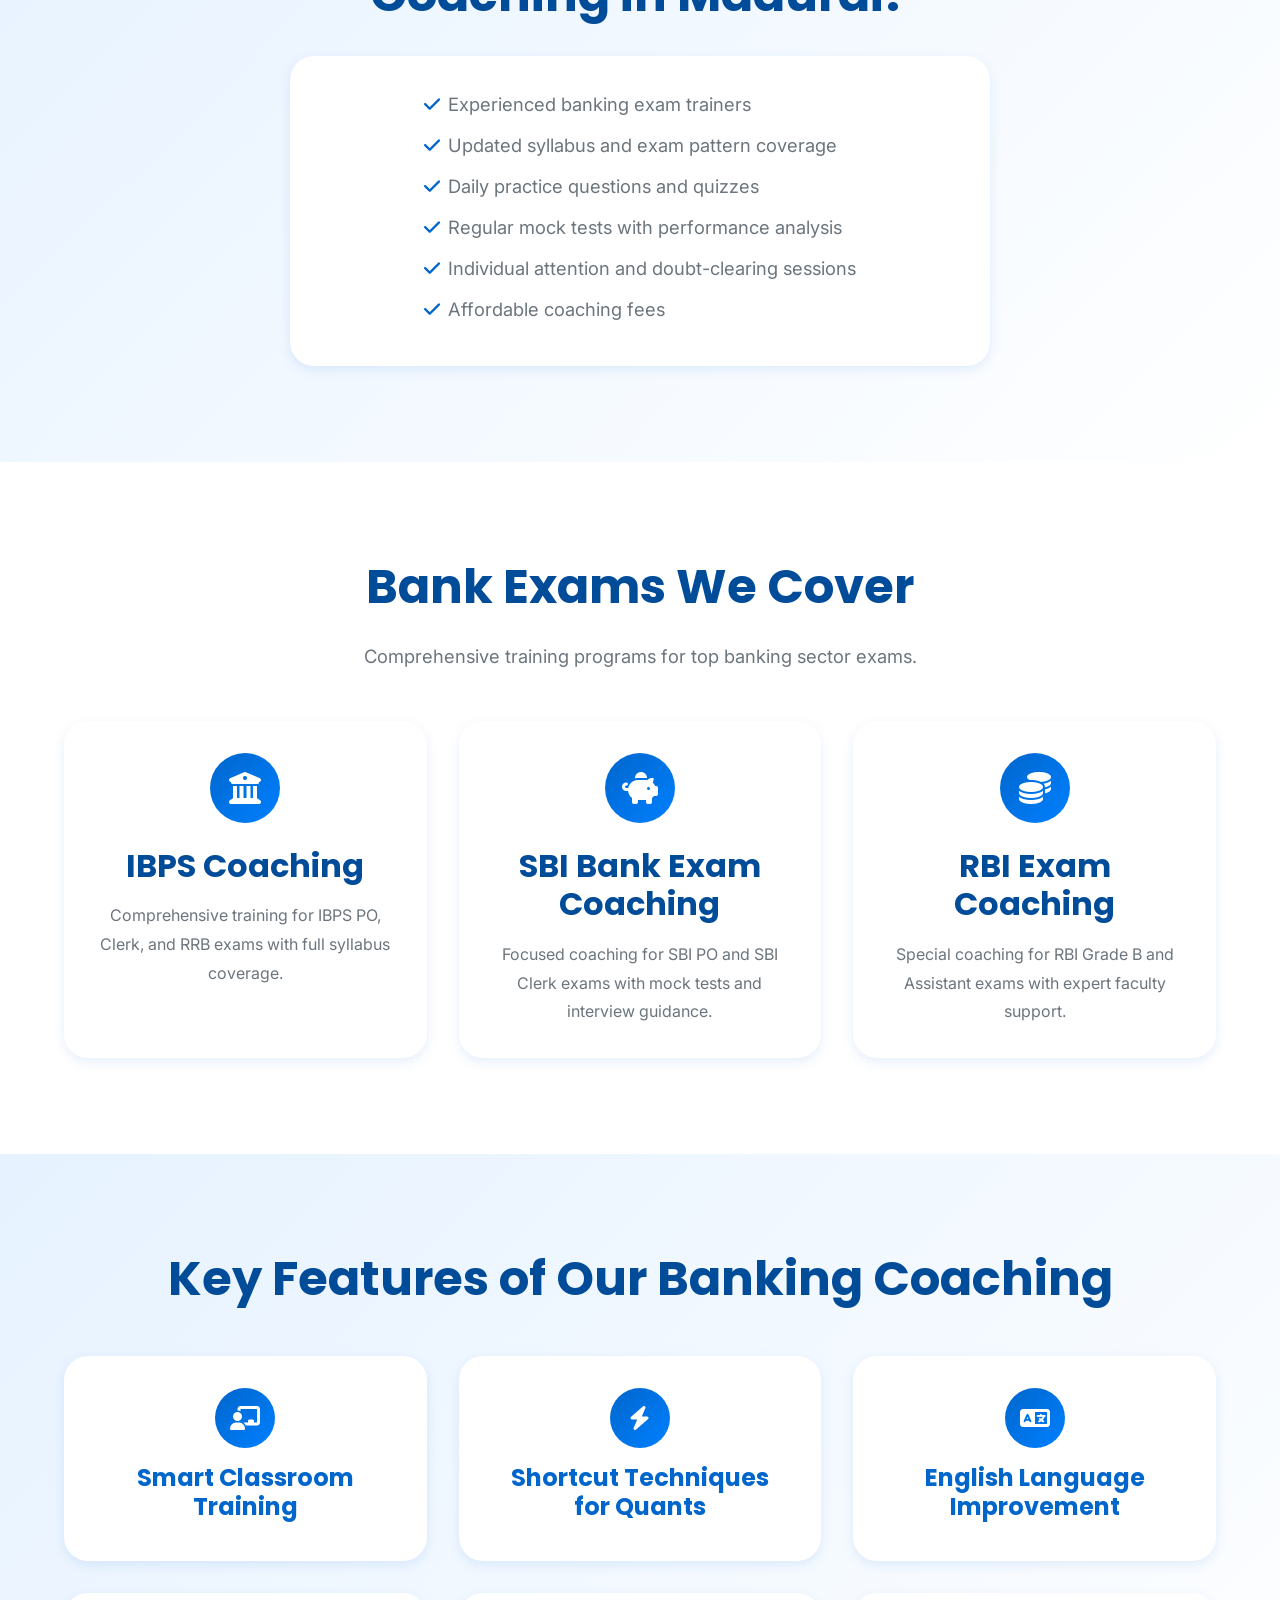
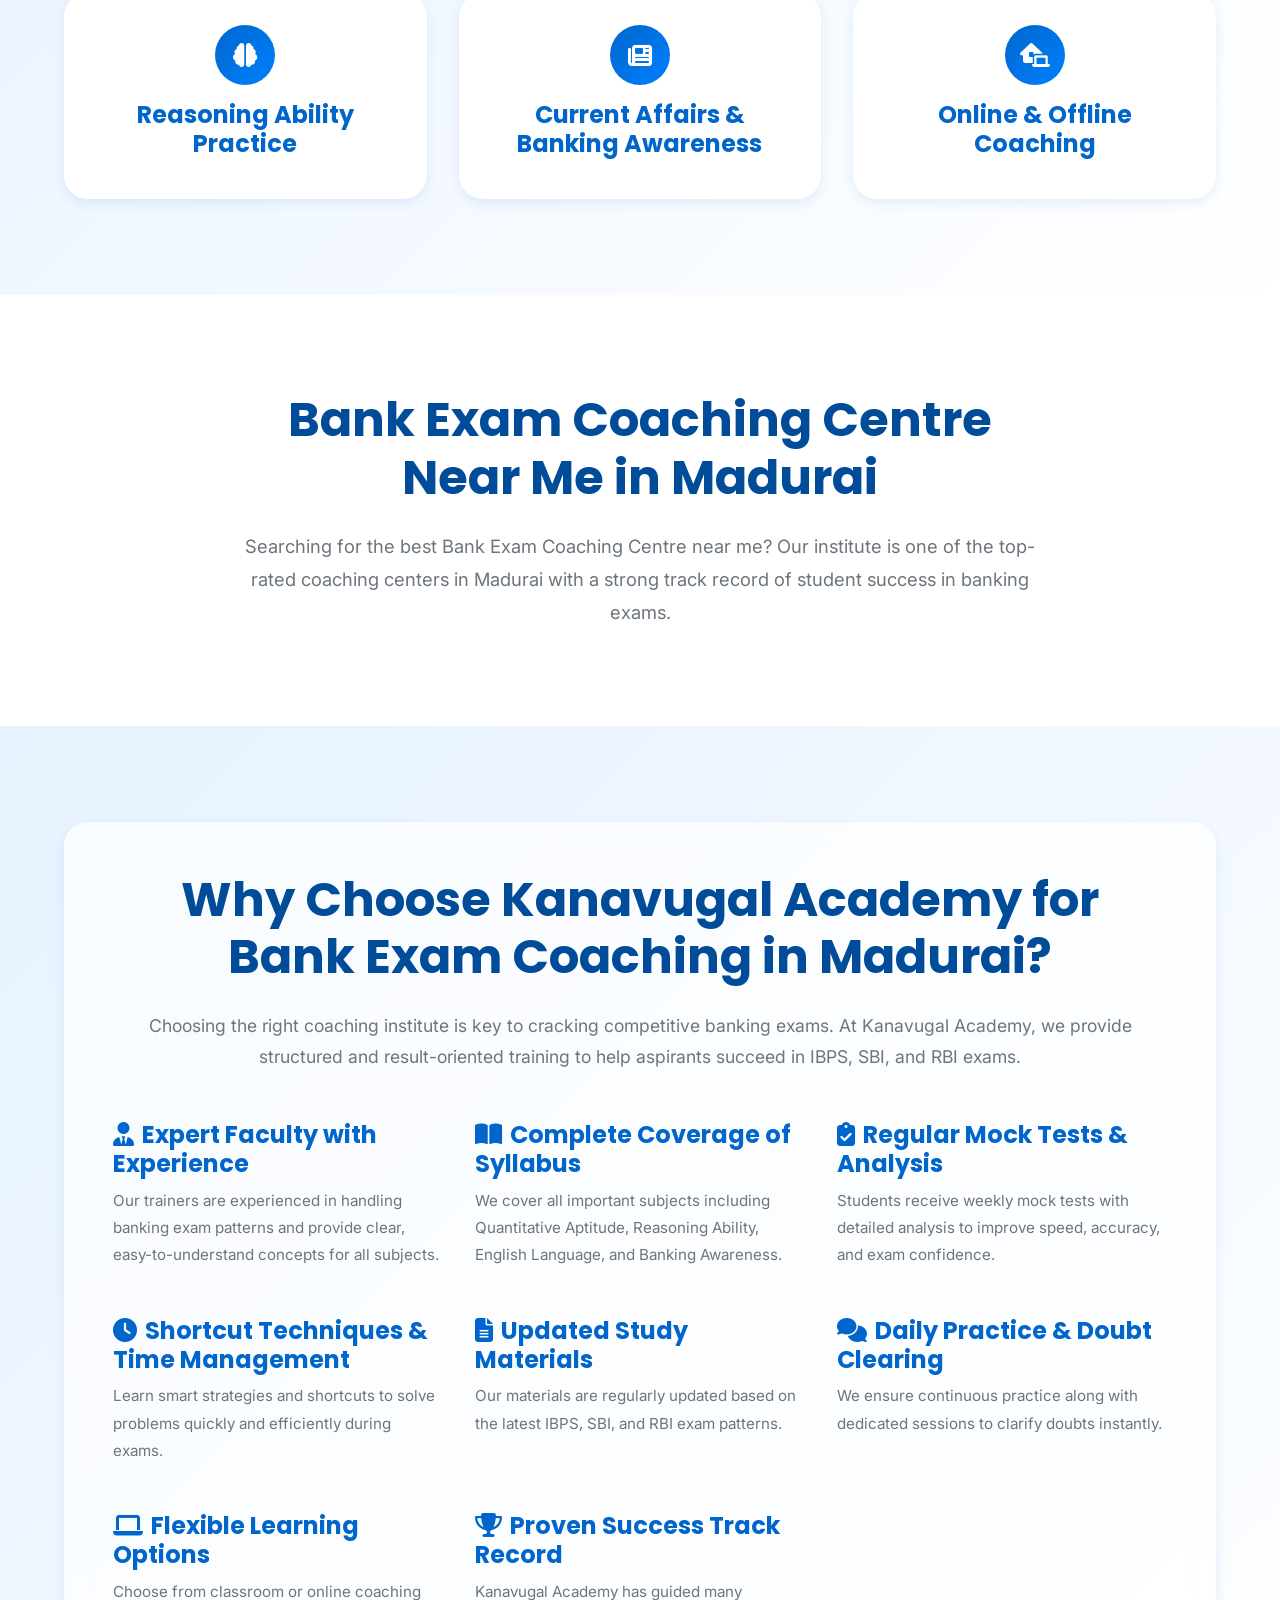
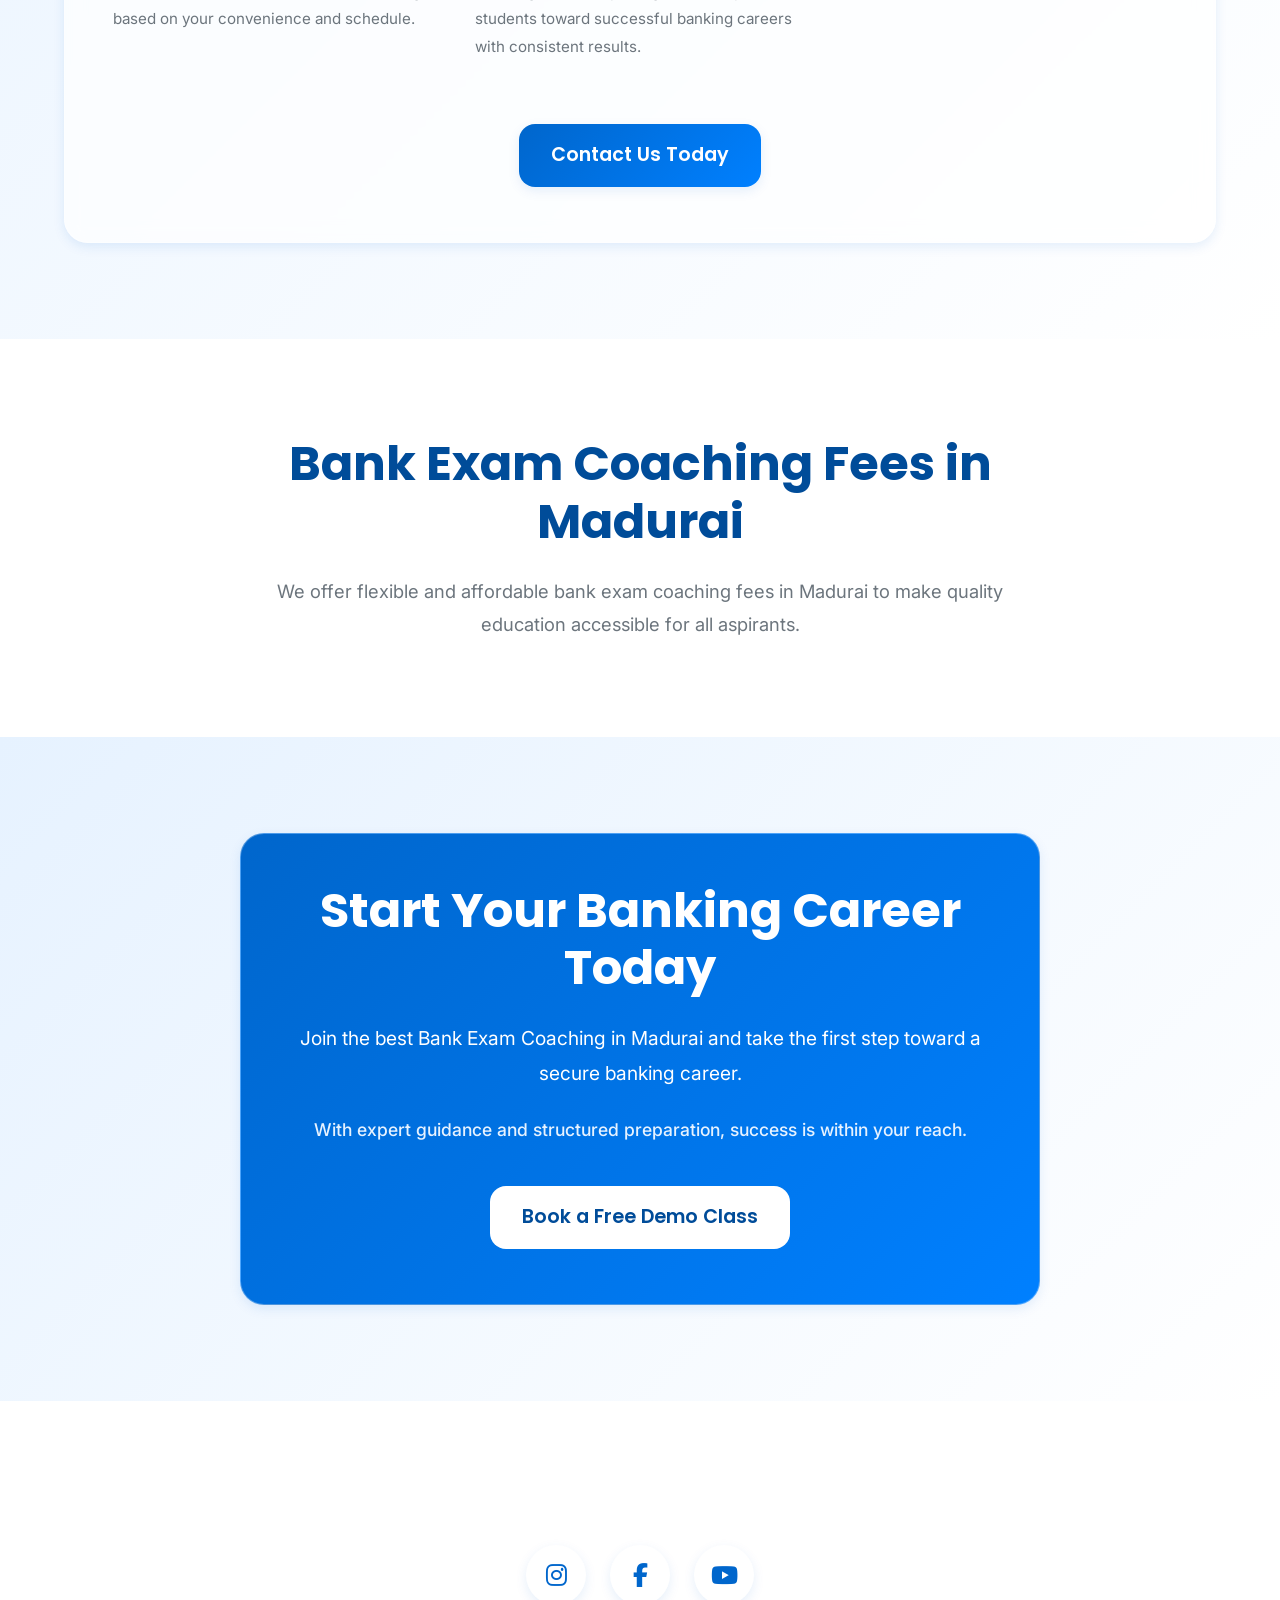
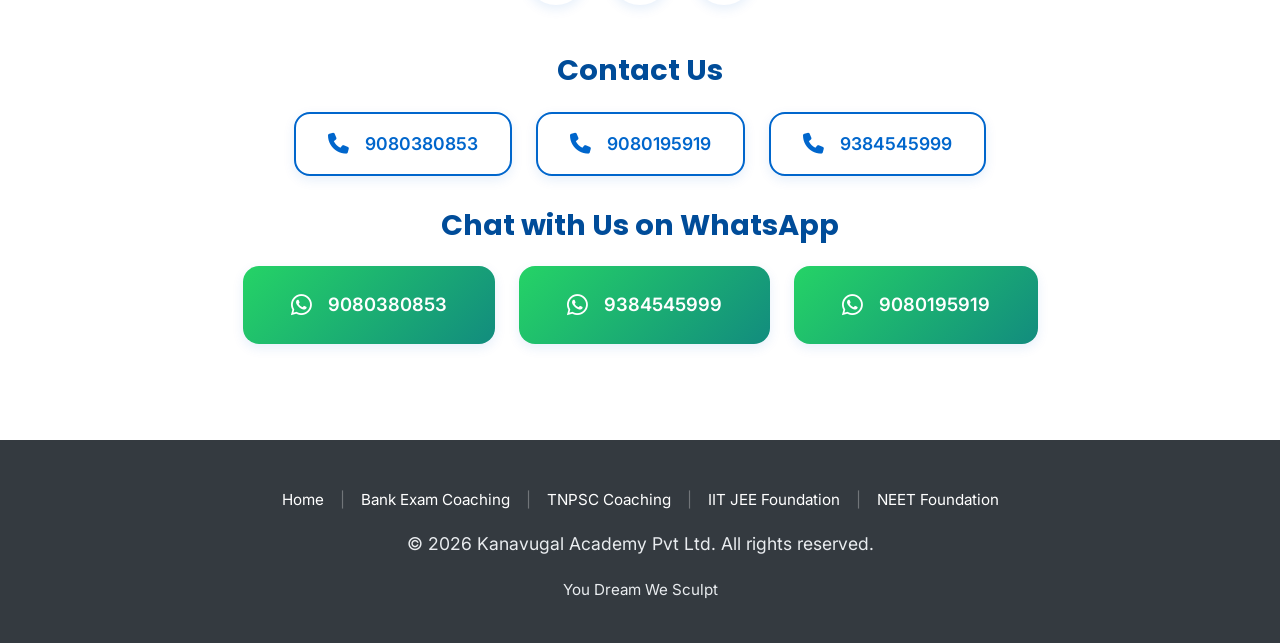
==== commit 02f92c08: "new changes" ====
--- a/bank-exam-coaching-madurai.html
+++ b/bank-exam-coaching-madurai.html
@@ -4,25 +4,125 @@
 <head>
     <meta charset="UTF-8">
     <meta name="viewport" content="width=device-width, initial-scale=1.0">
-    <meta name="description"
-        content="Looking for the best Bank Exam Coaching in Madurai? Join expert-led classes for IBPS, SBI, RBI exams with mock tests, study materials, and high success rate.">
-    <meta name="keywords"
-        content="Bank Exam Coaching in Madurai, Banking Coaching Centre in Madurai, Best Bank Coaching Institute in Madurai, IBPS Coaching in Madurai, SBI Coaching Centre in Madurai, RBI Exam Coaching, Bank Exam Classes in Madurai, Bank Coaching Centre near me, Bank Exam Coaching Fees in Madurai">
+    <meta name="description" content="Looking for the best Bank Exam Coaching in Madurai? Join expert-led classes for IBPS, SBI, RBI exams with mock tests, study materials, and high success rate at Kanavugal Academy.">
+    <meta name="keywords" content="Bank Exam Coaching in Madurai, Banking Coaching Centre in Madurai, Best Bank Coaching Institute in Madurai, IBPS Coaching in Madurai, SBI Coaching Centre in Madurai, RBI Exam Coaching, Bank Exam Classes in Madurai, Bank Coaching Centre near me, Bank Exam Coaching Fees in Madurai">
+    <meta name="author" content="Kanavugal Academy">
+    <meta name="robots" content="index, follow">
+    <meta name="theme-color" content="#0066cc">
+
+    <!-- SEO Verification Placeholders -->
+    <meta name="google-site-verification" content="jSlAyYC9LrwwOKihXVBZaQAWUIvTxLBjJGa6F6Jgr1k">
+
+    <!-- Canonical URL -->
+    <link rel="canonical" href="https://kanavugalacademy.com/bank-exam-coaching-madurai.html">
+
+    <!-- Favicons & Icons -->
+    <link rel="shortcut icon" href="./assets/logo.jpeg" type="image/x-icon">
+    <link rel="apple-touch-icon" sizes="180x180" href="./assets/apple-touch-icon.png">
+    <link rel="icon" type="image/png" sizes="32x32" href="./assets/favicon-32x32.png">
+    <link rel="icon" type="image/png" sizes="16x16" href="./assets/favicon-16x16.png">
+    <link rel="manifest" href="./manifest.json">
+
     <title>Bank Exam Coaching in Madurai | Best Banking Coaching Centre</title>
 
-    <!-- Google Fonts -->
+    <!-- Open Graph / Facebook -->
+    <meta property="og:type" content="website">
+    <meta property="og:title" content="Bank Exam Coaching in Madurai | Best Banking Coaching Centre">
+    <meta property="og:description" content="Looking for the best Bank Exam Coaching in Madurai? Join expert-led classes for IBPS, SBI, RBI exams with mock tests, study materials, and high success rate at Kanavugal Academy.">
+    <meta property="og:url" content="https://kanavugalacademy.com/bank-exam-coaching-madurai.html">
+    <meta property="og:image" content="https://kanavugalacademy.com/assets/og-image.png">
+    <meta property="og:site_name" content="Kanavugal Academy">
+    <meta property="og:locale" content="en_US">
+
+    <!-- Twitter -->
+    <meta name="twitter:card" content="summary_large_image">
+    <meta name="twitter:title" content="Bank Exam Coaching in Madurai | Best Banking Coaching Centre">
+    <meta name="twitter:description" content="Looking for the best Bank Exam Coaching in Madurai? Join expert-led classes for IBPS, SBI, RBI exams with mock tests, study materials, and high success rate at Kanavugal Academy.">
+    <meta name="twitter:image" content="https://kanavugalacademy.com/assets/og-image.png">
+
+    <!-- Google Analytics (GA4) Placeholder -->
+    <!-- <script async src="https://www.googletagmanager.com/gtag/js?id=G-YOUR_GA4_CODE"></script>
+    <script>
+      window.dataLayer = window.dataLayer || [];
+      function gtag(){dataLayer.push(arguments);}
+      gtag('js', new Date());
+      gtag('config', 'G-YOUR_GA4_CODE');
+    </script> -->
+
+    <!-- JSON-LD Schemas -->
+    <!-- Breadcrumb Schema -->
+    <script type="application/ld+json">
+    {
+      "@context": "https://schema.org",
+      "@type": "BreadcrumbList",
+      "itemListElement": [{
+        "@type": "ListItem",
+        "position": 1,
+        "name": "Home",
+        "item": "https://kanavugalacademy.com/"
+      },{
+        "@type": "ListItem",
+        "position": 2,
+        "name": "Bank Exam Coaching in Madurai",
+        "item": "https://kanavugalacademy.com/bank-exam-coaching-madurai.html"
+      }]
+    }
+    </script>
+
+    <!-- FAQ Schema -->
+    <script type="application/ld+json">
+    {
+      "@context": "https://schema.org",
+      "@type": "FAQPage",
+      "mainEntity": [{
+        "@type": "Question",
+        "name": "Which banking exams are covered in the coaching at Kanavugal Academy?",
+        "acceptedAnswer": {
+          "@type": "Answer",
+          "text": "We provide comprehensive training for all major banking sector exams including IBPS PO/Clerk/RRB, SBI PO/Clerk, and RBI Grade B/Assistant."
+        }
+      },{
+        "@type": "Question",
+        "name": "What subjects are taught in the Bank Exam Coaching?",
+        "acceptedAnswer": {
+          "@type": "Answer",
+          "text": "The course covers Quantitative Aptitude (featuring shortcut techniques), Reasoning Ability, English Language improvement, and regular updates on Current Affairs & Banking Awareness."
+        }
+      },{
+        "@type": "Question",
+        "name": "Do you offer offline classes in Madurai?",
+        "acceptedAnswer": {
+          "@type": "Answer",
+          "text": "Yes, we offer structured offline classroom training at our Madurai branches (Anaiyur and S.S. Colony) as well as online coaching for flexible learning."
+        }
+      },{
+        "@type": "Question",
+        "name": "Do you provide mock tests?",
+        "acceptedAnswer": {
+          "@type": "Answer",
+          "text": "Yes, weekly mock tests and regular practice quizzes with detailed performance analysis are provided to help students build exam confidence."
+        }
+      }]
+    }
+    </script>
+
+    <!-- Google Fonts Preconnect & Preload Style -->
     <link rel="preconnect" href="https://fonts.googleapis.com">
     <link rel="preconnect" href="https://fonts.gstatic.com" crossorigin>
-    <link
-        href="https://fonts.googleapis.com/css2?family=Inter:wght@300;400;500;600;700&family=Poppins:wght@600;700;800&display=swap"
-        rel="stylesheet">
+    <link rel="preload" href="https://fonts.googleapis.com/css2?family=Inter:wght@300;400;500;600;700&family=Poppins:wght@600;700;800&display=swap" as="style" onload="this.onload=null;this.rel='stylesheet'">
+    <noscript>
+        <link href="https://fonts.googleapis.com/css2?family=Inter:wght@300;400;500;600;700&family=Poppins:wght@600;700;800&display=swap" rel="stylesheet">
+    </noscript>
+
+    <!-- Preloads -->
+    <link rel="preload" href="index.css" as="style">
+    <link rel="preload" href="script.js" as="script">
 
     <!-- Font Awesome -->
     <link rel="stylesheet" href="https://cdnjs.cloudflare.com/ajax/libs/font-awesome/6.4.0/css/all.min.css">
 
     <!-- Stylesheet -->
     <link rel="stylesheet" href="index.css">
-    <link rel="shortcut icon" href="./assets/logo.jpeg" type="image/x-icon">
 </head>
 
 <body>
@@ -31,7 +131,7 @@
         <nav class="nav container">
             <div class="logo">
                 <a href="index.html" style="display: flex; align-items: center; gap: 1rem; color: inherit; text-decoration: none;">
-                    <img src="./assets/logo.png" alt="Kanavugal Academy Logo" class="logo-img">
+                    <img src="./assets/logo.png" alt="Kanavugal Academy Logo" class="logo-img" width="47" height="50">
                     <span>Kanavugal Academy</span>
                 </a>
             </div>
@@ -52,6 +152,8 @@
         </nav>
     </header>
 
+    <main>
+
     <!-- Hero Section -->
     <section class="hero" style="min-height: 70vh;">
         <div class="container">
@@ -151,27 +253,27 @@
             <div class="staff-grid scroll-reveal" style="grid-template-columns: repeat(auto-fill, minmax(300px, 1fr));">
                 <div class="card staff-card">
                     <div class="course-icon" style="width: 60px; height: 60px; font-size: 1.5rem; margin-bottom: 1rem;"><i class="fas fa-chalkboard-teacher"></i></div>
-                    <h4>Smart Classroom Training</h4>
+                    <h3 style="font-size: clamp(1.25rem, 2.5vw, 1.5rem); font-weight: 700; margin-bottom: var(--spacing-xs);">Smart Classroom Training</h3>
                 </div>
                 <div class="card staff-card">
                     <div class="course-icon" style="width: 60px; height: 60px; font-size: 1.5rem; margin-bottom: 1rem;"><i class="fas fa-bolt"></i></div>
-                    <h4>Shortcut Techniques for Quants</h4>
+                    <h3 style="font-size: clamp(1.25rem, 2.5vw, 1.5rem); font-weight: 700; margin-bottom: var(--spacing-xs);">Shortcut Techniques for Quants</h3>
                 </div>
                 <div class="card staff-card">
                     <div class="course-icon" style="width: 60px; height: 60px; font-size: 1.5rem; margin-bottom: 1rem;"><i class="fas fa-language"></i></div>
-                    <h4>English Language Improvement</h4>
+                    <h3 style="font-size: clamp(1.25rem, 2.5vw, 1.5rem); font-weight: 700; margin-bottom: var(--spacing-xs);">English Language Improvement</h3>
                 </div>
                 <div class="card staff-card">
                     <div class="course-icon" style="width: 60px; height: 60px; font-size: 1.5rem; margin-bottom: 1rem;"><i class="fas fa-brain"></i></div>
-                    <h4>Reasoning Ability Practice</h4>
+                    <h3 style="font-size: clamp(1.25rem, 2.5vw, 1.5rem); font-weight: 700; margin-bottom: var(--spacing-xs);">Reasoning Ability Practice</h3>
                 </div>
                 <div class="card staff-card">
                     <div class="course-icon" style="width: 60px; height: 60px; font-size: 1.5rem; margin-bottom: 1rem;"><i class="fas fa-newspaper"></i></div>
-                    <h4>Current Affairs & Banking Awareness</h4>
+                    <h3 style="font-size: clamp(1.25rem, 2.5vw, 1.5rem); font-weight: 700; margin-bottom: var(--spacing-xs);">Current Affairs & Banking Awareness</h3>
                 </div>
                 <div class="card staff-card">
                     <div class="course-icon" style="width: 60px; height: 60px; font-size: 1.5rem; margin-bottom: 1rem;"><i class="fas fa-laptop-house"></i></div>
-                    <h4>Online & Offline Coaching</h4>
+                    <h3 style="font-size: clamp(1.25rem, 2.5vw, 1.5rem); font-weight: 700; margin-bottom: var(--spacing-xs);">Online & Offline Coaching</h3>
                 </div>
             </div>
         </div>
@@ -198,35 +300,35 @@
                 
                 <div style="display: grid; grid-template-columns: repeat(auto-fit, minmax(300px, 1fr)); gap: 2rem;">
                     <div>
-                        <h4 style="color: var(--primary-blue); margin-bottom: 0.5rem;"><i class="fas fa-user-tie" style="margin-right: 0.5rem;"></i>Expert Faculty with Experience</h4>
+                        <h3 style="color: var(--primary-blue); margin-bottom: 0.5rem; font-size: clamp(1.25rem, 2.5vw, 1.5rem); font-weight: 700;"><i class="fas fa-user-tie" style="margin-right: 0.5rem;"></i>Expert Faculty with Experience</h3>
                         <p style="font-size: 0.95rem; color: var(--gray);">Our trainers are experienced in handling banking exam patterns and provide clear, easy-to-understand concepts for all subjects.</p>
                     </div>
                     <div>
-                        <h4 style="color: var(--primary-blue); margin-bottom: 0.5rem;"><i class="fas fa-book-open" style="margin-right: 0.5rem;"></i>Complete Coverage of Syllabus</h4>
+                        <h3 style="color: var(--primary-blue); margin-bottom: 0.5rem; font-size: clamp(1.25rem, 2.5vw, 1.5rem); font-weight: 700;"><i class="fas fa-book-open" style="margin-right: 0.5rem;"></i>Complete Coverage of Syllabus</h3>
                         <p style="font-size: 0.95rem; color: var(--gray);">We cover all important subjects including Quantitative Aptitude, Reasoning Ability, English Language, and Banking Awareness.</p>
                     </div>
                     <div>
-                        <h4 style="color: var(--primary-blue); margin-bottom: 0.5rem;"><i class="fas fa-clipboard-check" style="margin-right: 0.5rem;"></i>Regular Mock Tests & Analysis</h4>
+                        <h3 style="color: var(--primary-blue); margin-bottom: 0.5rem; font-size: clamp(1.25rem, 2.5vw, 1.5rem); font-weight: 700;"><i class="fas fa-clipboard-check" style="margin-right: 0.5rem;"></i>Regular Mock Tests & Analysis</h3>
                         <p style="font-size: 0.95rem; color: var(--gray);">Students receive weekly mock tests with detailed analysis to improve speed, accuracy, and exam confidence.</p>
                     </div>
                     <div>
-                        <h4 style="color: var(--primary-blue); margin-bottom: 0.5rem;"><i class="fas fa-clock" style="margin-right: 0.5rem;"></i>Shortcut Techniques & Time Management</h4>
+                        <h3 style="color: var(--primary-blue); margin-bottom: 0.5rem; font-size: clamp(1.25rem, 2.5vw, 1.5rem); font-weight: 700;"><i class="fas fa-clock" style="margin-right: 0.5rem;"></i>Shortcut Techniques & Time Management</h3>
                         <p style="font-size: 0.95rem; color: var(--gray);">Learn smart strategies and shortcuts to solve problems quickly and efficiently during exams.</p>
                     </div>
                     <div>
-                        <h4 style="color: var(--primary-blue); margin-bottom: 0.5rem;"><i class="fas fa-file-alt" style="margin-right: 0.5rem;"></i>Updated Study Materials</h4>
+                        <h3 style="color: var(--primary-blue); margin-bottom: 0.5rem; font-size: clamp(1.25rem, 2.5vw, 1.5rem); font-weight: 700;"><i class="fas fa-file-alt" style="margin-right: 0.5rem;"></i>Updated Study Materials</h3>
                         <p style="font-size: 0.95rem; color: var(--gray);">Our materials are regularly updated based on the latest IBPS, SBI, and RBI exam patterns.</p>
                     </div>
                     <div>
-                        <h4 style="color: var(--primary-blue); margin-bottom: 0.5rem;"><i class="fas fa-comments" style="margin-right: 0.5rem;"></i>Daily Practice & Doubt Clearing</h4>
+                        <h3 style="color: var(--primary-blue); margin-bottom: 0.5rem; font-size: clamp(1.25rem, 2.5vw, 1.5rem); font-weight: 700;"><i class="fas fa-comments" style="margin-right: 0.5rem;"></i>Daily Practice & Doubt Clearing</h3>
                         <p style="font-size: 0.95rem; color: var(--gray);">We ensure continuous practice along with dedicated sessions to clarify doubts instantly.</p>
                     </div>
                     <div>
-                        <h4 style="color: var(--primary-blue); margin-bottom: 0.5rem;"><i class="fas fa-laptop" style="margin-right: 0.5rem;"></i>Flexible Learning Options</h4>
+                        <h3 style="color: var(--primary-blue); margin-bottom: 0.5rem; font-size: clamp(1.25rem, 2.5vw, 1.5rem); font-weight: 700;"><i class="fas fa-laptop" style="margin-right: 0.5rem;"></i>Flexible Learning Options</h3>
                         <p style="font-size: 0.95rem; color: var(--gray);">Choose from classroom or online coaching based on your convenience and schedule.</p>
                     </div>
                     <div>
-                        <h4 style="color: var(--primary-blue); margin-bottom: 0.5rem;"><i class="fas fa-trophy" style="margin-right: 0.5rem;"></i>Proven Success Track Record</h4>
+                        <h3 style="color: var(--primary-blue); margin-bottom: 0.5rem; font-size: clamp(1.25rem, 2.5vw, 1.5rem); font-weight: 700;"><i class="fas fa-trophy" style="margin-right: 0.5rem;"></i>Proven Success Track Record</h3>
                         <p style="font-size: 0.95rem; color: var(--gray);">Kanavugal Academy has guided many students toward successful banking careers with consistent results.</p>
                     </div>
                 </div>
@@ -322,9 +424,22 @@
         </div>
     </section>
 
+    </main>
+
     <!-- Footer -->
     <footer class="footer">
         <div class="container">
+            <nav class="footer-nav" aria-label="Footer Navigation" style="margin-bottom: var(--spacing-sm); display: flex; flex-wrap: wrap; justify-content: center; gap: var(--spacing-sm); font-size: 0.95rem;">
+                <a href="index.html" style="color: var(--white); text-decoration: none;">Home</a>
+                <span style="color: rgba(255,255,255,0.3);">|</span>
+                <a href="bank-exam-coaching-madurai.html" style="color: var(--white); text-decoration: none;">Bank Exam Coaching</a>
+                <span style="color: rgba(255,255,255,0.3);">|</span>
+                <a href="tnpsc-coaching-centre-madurai.html" style="color: var(--white); text-decoration: none;">TNPSC Coaching</a>
+                <span style="color: rgba(255,255,255,0.3);">|</span>
+                <a href="iit-jee-foundation-courses.html" style="color: var(--white); text-decoration: none;">IIT JEE Foundation</a>
+                <span style="color: rgba(255,255,255,0.3);">|</span>
+                <a href="neet-foundation-courses.html" style="color: var(--white); text-decoration: none;">NEET Foundation</a>
+            </nav>
             <p>&copy; <span id="day"></span> Kanavugal Academy Pvt Ltd. All rights reserved.</p>
             <p style="font-size: 0.95rem; margin-top: 0.5rem;">You Dream We Sculpt</p>
         </div>
